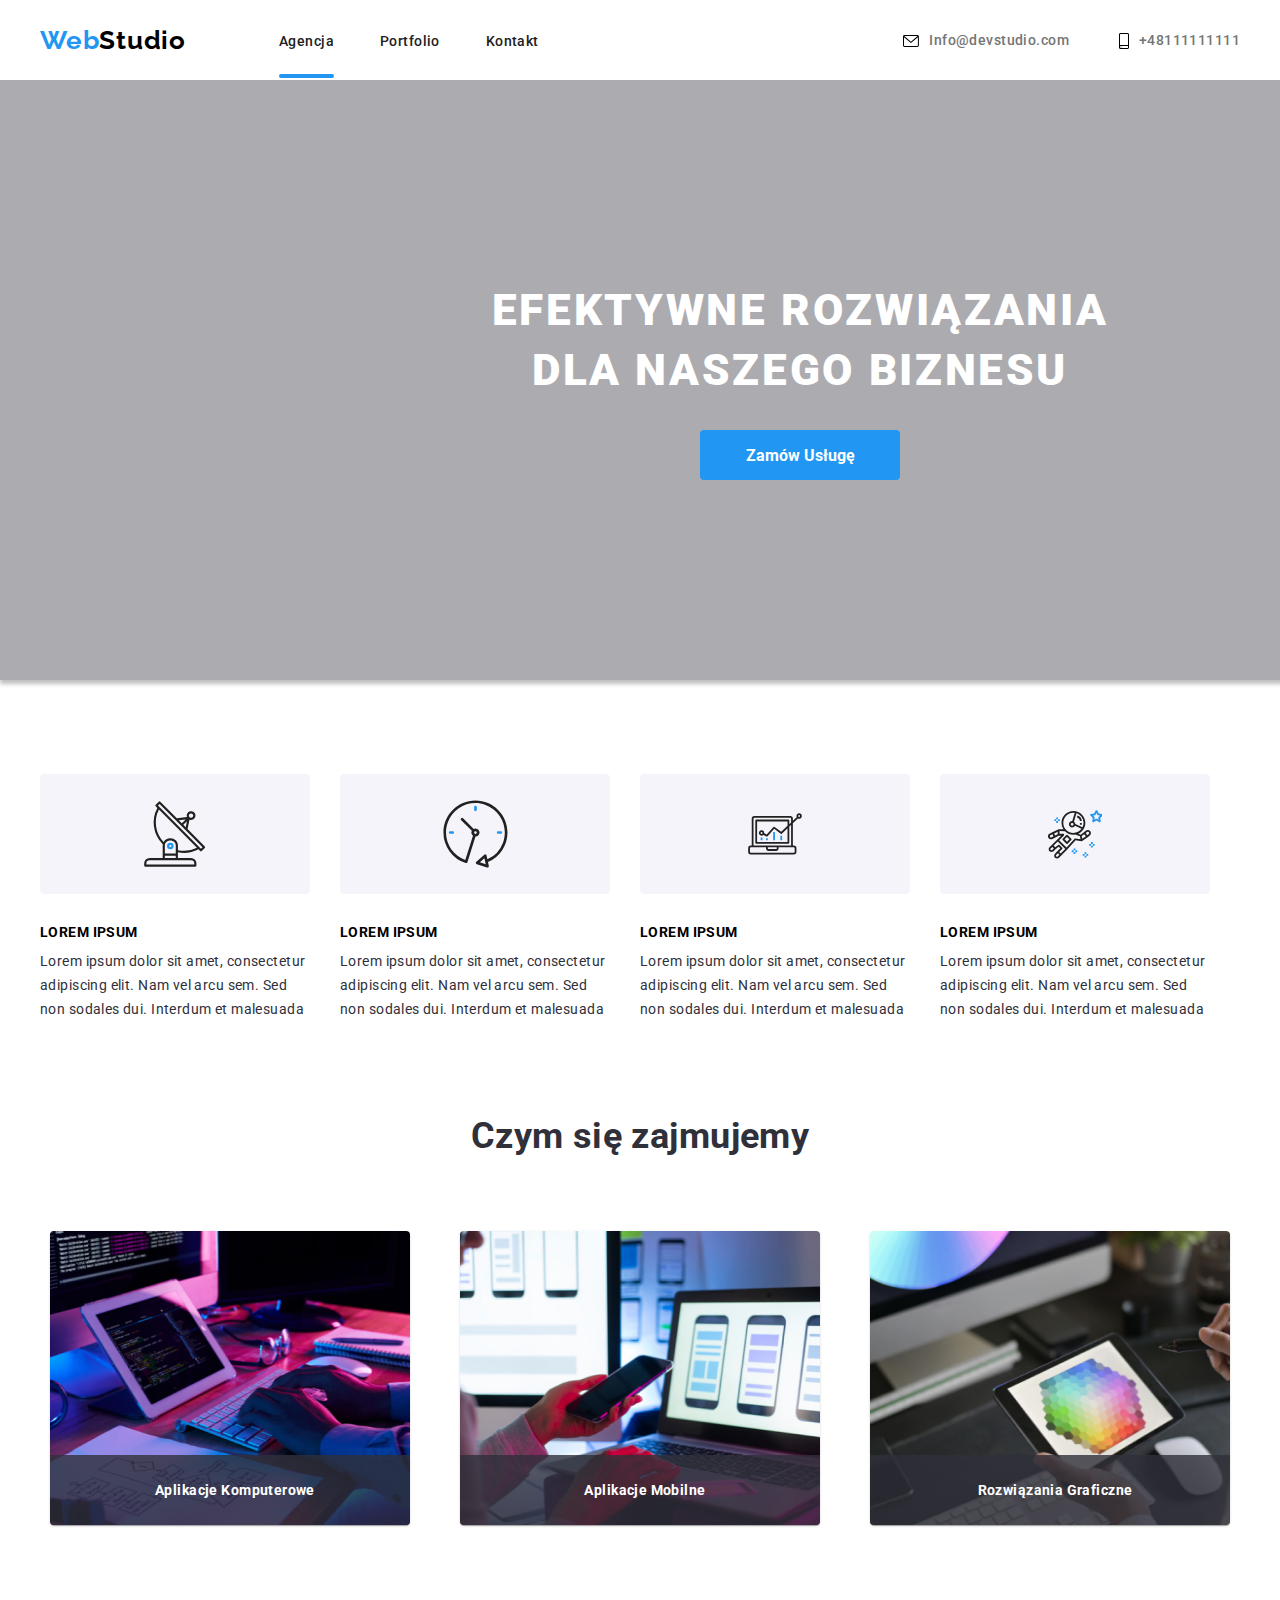
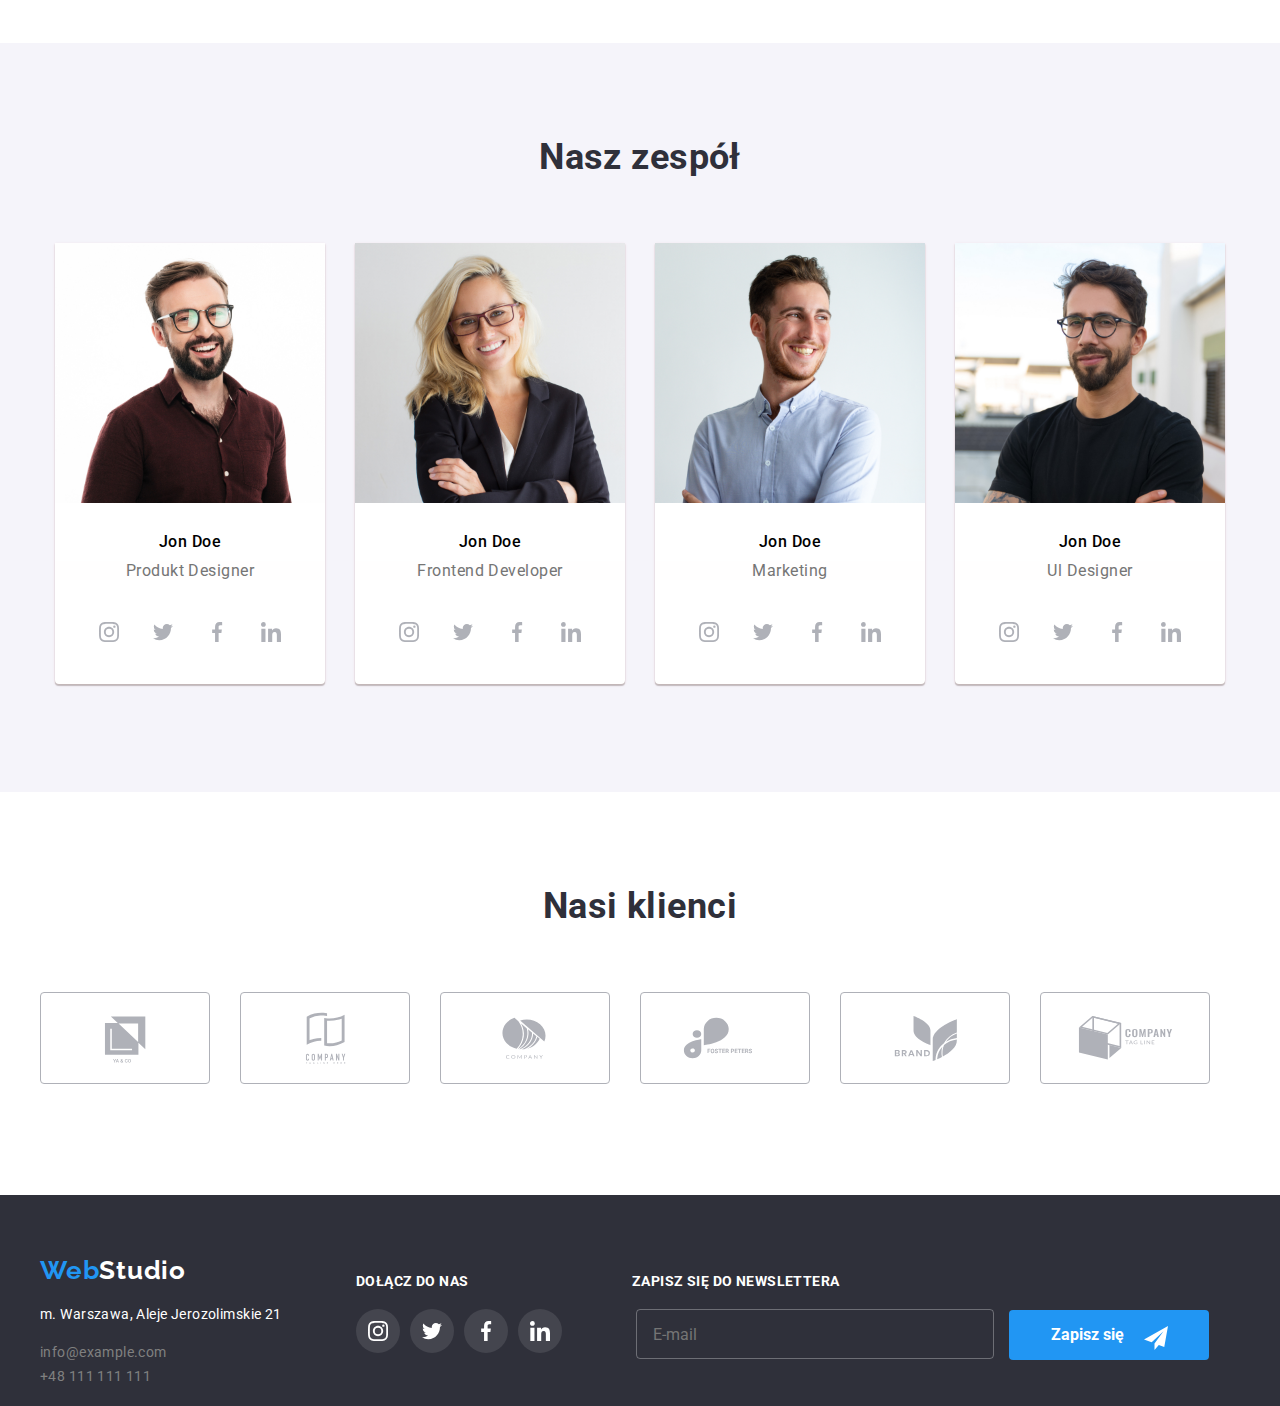
==== index.html @ 8d87078a "upload" ====
<!DOCTYPE html>
<html lang="pl-PL">
  <head>
    <meta charset="UTF-8" />
    <meta http-equiv="X-UA-Compatible" content="IE=edge" />
    <meta name="viewport" content="width=device-width, initial-scale=1.0" />
    <link
    rel="stylesheet"
    href="./css/modern-normalize.css"
  />
    <link rel="stylesheet" href="./css/styles.css" />
    <link
    href="https://fonts.googleapis.com/css2?family=Raleway:wght@700&family=Roboto:wght@400;500;700;900&display=swap"
    rel="stylesheet"
  />
    <title>WebStudio</title>
  </head>
  <body>
    <div>
     <header class="container header">   
      <a href="index.html" class="webstudio no-line"
        ><span class="blue-text">Web</span>Studio</a>
        <nav>
        <ul class="nav nav__style">
      <li>
        <a href="index.html" class="no-line blue-text nav__link touch__link touch">Agencja</a>
       </li>
       <li>
        <a href="portfolio.html" class="no-line blue-text nav__link">Portfolio</a>
       </li>
       <li>
        <a href="kontakt.html" class="no-line blue-text nav__link">Kontakt</a>
       </li>
      </ul>
    </nav>

    <ul class="contact nav">
    <li>
      <b>
        <a href="mailto:" Info@devstudio.com class="no-line contact__link blue-text icons__header">
      <svg class="icon__logo"  width="16" height="12">
      <use xlink:href="./images/icons.svg#email-logo" >
      </use>
    </svg> Info@devstudio.com</a></b>
       </li>
       <li><a href=tel:+48111111111 class="no-line contact__link blue-text icons__header">
        <svg class="icon__logo"  width="10" height="16" >
        <use xlink:href="./images/icons.svg#smartphone-logo"></use>
      </svg> +48111111111</a>
       </li>
    </ul>
  </body>
  <header>
  </div>

  <main>
    <section>
    <div class="container section">
  <h1 class="section__heading no-margin">
     EFEKTYWNE ROZWIĄZANIA<br> DLA NASZEGO BIZNESU</h1>
    <button type="button" class="button" data-modal-open>
     <p> Zamów Usługę</p>
    </button>
  </div>
</section>


<section>
  <div class="container">
  <ul class="lorem__list no-padding no-margin">
    <li>
      <div class="lorem__icon">
      <svg width="65.32" height="70">
        <use xlink:href="./images/icons.svg#antenna-logo"></use>
      </svg>
    </div>
    <h3 class="lorem__heading">LOREM IPSUM</h3>
 <p class="lorem__text no-margin">Lorem ipsum dolor sit amet, consectetur<br>
    adipiscing elit. Nam vel arcu sem. Sed <br>
    non sodales dui. Interdum et malesuada</p>
  </li>

    <li>
      <div class="lorem__icon">
        <svg width="66.96" height="70">
          <use xlink:href="./images/icons.svg#clock-logo"></use>
        </svg>
      </div>
      <h3 class="lorem__heading">LOREM IPSUM</h3>
      <p class="lorem__text no-margin">Lorem ipsum dolor sit amet, consectetur<br>
         adipiscing elit. Nam vel arcu sem. Sed <br>
         non sodales dui. Interdum et malesuada</p>
        </li>

         <li>
          <div class="lorem__icon">
            <svg width="70" height="53.69">
              <use xlink:href="./images/icons.svg#diagram-logo"></use>
            </svg>
          </div>
          <h3 class="lorem__heading">LOREM IPSUM</h3>
          <p class="lorem__text no-margin">Lorem ipsum dolor sit amet, consectetur <br>
             adipiscing elit. Nam vel arcu sem. Sed <br>
             non sodales dui. Interdum et malesuada</p></li>

             <li>
              <div class="lorem__icon">
                <svg width="54.83" height="60.66">
                  <use xlink:href="./images/icons.svg#astronaut-logo"></use>
                </svg>
              </div>
              <h3 class="lorem__heading">LOREM IPSUM</h3>
              <p class="lorem__text no-margin">Lorem ipsum dolor sit amet, consectetur<br>
                 adipiscing elit. Nam vel arcu sem. Sed <br>
                 non sodales dui. Interdum et malesuada</p></li>
</ul>
</div>
</section>


<section class="job">
  <div class="container">
<h2 class="no-margin heading">Czym się zajmujemy</h2>
<ul class="job__list">
  <div class="job__images">
  <li><img src=images/img.png alt="laptop-1" class="job__item"></li>
  <p class="job__text">Aplikacje Komputerowe</p>
</div>
<div class="job__images">
  <li>
  <img src=images/img2.png alt="laptop-2" class="job__item"></li>
  <p class="job__text">Aplikacje Mobilne</p>
</div>
  <div class="job__images">
<li>
  <img src=images/img3.png alt="tablet" class="job__item"></li>
  <p class="job__text">Rozwiązania Graficzne</p>
</div>
</section>


<section class="social">
  <h2 class="no-margin heading">Nasz zespół</h2>
  <ul class="social__list">
    <li class="social__images"> <img src=images/pra1.jpg alt="jon doe" class="social__item">
<h3 class="social__name">Jon Doe</h3>
  <p class="social__text">Produkt Designer</p>
  <div class="social__icons">
    <svg class="social__icon">
      <use
        xlink:href="./images/icons.svg#instagram-logo"
        width="20"
        height="20"
        x="12"
        y="12"
      ></use>
    </svg>
    <svg class="social__icon">
      <use
        xlink:href="./images/icons.svg#twitter-logo"
        width="20"
        height="20"
        x="12"
        y="12"
      ></use>
    </svg>
    <svg class="social__icon">
      <use
        xlink:href="./images/icons.svg#facebook-logo"
        width="20"
        height="20"
        x="12"
        y="12"
      ></use>
    </svg>
    <svg class="social__icon">
      <use
        xlink:href="./images/icons.svg#linkin-logo"
        width="20"
        height="20"
        x="12"
        y="12"
      ></use>
    </svg>
  </div>
</li>
<li class="social__images">
  <img src=images/pra2.jpg alt="jon doe" class="social__item">
  <h3 class="social__name">Jon Doe</h3>
  <p class="social__text">Frontend Developer</p>
  <div class="social__icons">
    <svg class="social__icon">
      <use
        xlink:href="./images/icons.svg#instagram-logo"
        width="20"
        height="20"
        x="12"
        y="12"
      ></use>
    </svg>
    <svg class="social__icon">
      <use
        xlink:href="./images/icons.svg#twitter-logo"
        width="20"
        height="20"
        x="12"
        y="12"
      ></use>
    </svg>
    <svg class="social__icon">
      <use
        xlink:href="./images/icons.svg#facebook-logo"
        width="20"
        height="20"
        x="12"
        y="12"
      ></use>
    </svg>
    <svg class="social__icon">
      <use
        xlink:href="./images/icons.svg#linkin-logo"
        width="20"
        height="20"
        x="12"
        y="12"
      ></use>
    </svg>
  </div>
</li>
<li class="social__images">
  <img src=images/pra3.jpg alt="jon doe" class="social__item"">
  <h3 class="social__name">Jon Doe</h3>
  <p class="social__text">Marketing</p>
  <div class="social__icons">
    <svg class="social__icon">
      <use
        xlink:href="./images/icons.svg#instagram-logo"
        width="20"
        height="20"
        x="12"
        y="12"
      ></use>
    </svg>
    <svg class="social__icon">
      <use
        xlink:href="./images/icons.svg#twitter-logo"
        width="20"
        height="20"
        x="12"
        y="12"
      ></use>
    </svg>
    <svg class="social__icon">
      <use
        xlink:href="./images/icons.svg#facebook-logo"
        width="20"
        height="20"
        x="12"
        y="12"
      ></use>
    </svg>
    <svg class="social__icon">
      <use
        xlink:href="./images/icons.svg#linkin-logo"
        width="20"
        height="20"
        x="12"
        y="12"
      ></use>
    </svg>
  </div>
</li>
<li class="social__images">
  <img src=images/pra4.jpg alt="jon doe" class="social__item">
  <h3 class="social__name">Jon Doe</h3>
  <p class="social__text">Ul Designer</p>
  <div class="social__icons">
    <svg class="social__icon">
      <use
        xlink:href="./images/icons.svg#instagram-logo"
        width="20"
        height="20"
        x="12"
        y="12"
      ></use>
    </svg>
    <svg class="social__icon">
      <use
        xlink:href="./images/icons.svg#twitter-logo"
        width="20"
        height="20"
        x="12"
        y="12"
      ></use>
    </svg>
    <svg class="social__icon">
      <use
        xlink:href="./images/icons.svg#facebook-logo"
        width="20"
        height="20"
        x="12"
        y="12"
      ></use>
    </svg>
    <svg class="social__icon">
      <use
        xlink:href="./images/icons.svg#linkin-logo"
        width="20"
        height="20"
        x="12"
        y="12"
      ></use>
    </svg>
  </div>
</li>
</ul>
</div>
</section>


<section class="client">
  <div class="container">
      <h1 class="no-margin heading">Nasi klienci</h1>
      <ul class="client__logos">
        <li>
          <a href="index.html">
            <svg class="client__logo">
              <use
                xlink:href="./images/icons.svg#company-logo-1"
                width="106"
                height="60.04"
                x="32"
                y="16"
              ></use>
            </svg>
          </a>
        </li>
        <li>
          <a href="index.html">
            <svg class="client__logo">
              <use
                xlink:href="./images/icons.svg#company-logo-2"
                width="106"
                height="60.04"
                x="32"
                y="16"
              ></use>
            </svg>
          </a>
        </li>
        <li>
          <a href="index.html">
            <svg class="client__logo">
              <use
                xlink:href="./images/icons.svg#company-logo-3"
                width="106"
                height="60"
                x="32"
                y="16"
              ></use>
            </svg>
          </a>
        </li>
        <li>
          <a href="index.html">
            <svg class="client__logo">
              <use
                xlink:href="./images/icons.svg#company-logo-4"
                width="106"
                height="60"
                x="32"
                y="16"
              ></use>
            </svg>
          </a>
        </li>
        <li>
          <a href="index.html">
            <svg class="client__logo">
              <use
                xlink:href="./images/icons.svg#company-logo-5"
                width="106"
                height="60"
                x="32"
                y="16"
              ></use>
            </svg>
          </a>
        </li>
        <li>
          <a href="index.html">
            <svg class="client__logo">
              <use
                xlink:href="./images/icons.svg#company-logo-6"
                width="106"
                height="60"
                x="32"
                y="16"
              ></use>
            </svg>
          </a>
        </li>
      </ul>
    </div>
    </ul>
  </div>
</section>
</main>
<footer class="footer">
  <div class="container footer__container">
    <div class="footer__contacts">
  <a href="index.html" class="webstudio no-line white-logo"><span class="blue-text">Web</span>Studio</a>
     <adress class="footer__adress no-margin">
      <p> m. Warszawa, Aleje Jerozolimskie 21</p>
      <ul class="footer__list footer__link no">
    <li><a href="mailto:info@example.com" class="footer__link no-line"> info@example.com</a></li>
    <li><a href=tel:+48111111111 class="footer__link no-line">+48 111 111 111</a> </li>
  </ul>
  </adress> 
</div>

<div>
  <h4 class="footer__heading">Dołącz do nas</h4>
  <ul class="footer__icons">
    <li>
      <a href="#">
      <svg class="footer__icon">
        <use
          xlink:href="./images/icons.svg#instagram-logo"
          width="20"
          height="20"
          x="12"
          y="12"
        ></use>
      </svg>
      </a>
    </li>
    <li>
      <a href="#">
      <svg class="footer__icon">
        <use
          xlink:href="./images/icons.svg#twitter-logo"
          width="20"
          height="20"
          x="12"
          y="12"
        ></use>
      </svg>
    </a>
    </li>
    <li>
      <a href="#">
      <svg class="footer__icon">
        <use
          xlink:href="./images/icons.svg#facebook-logo"
          width="20"
          height="20"
          x="12"
          y="12"
        ></use>
      </svg>
    </a>
    </li>
    <li>
      <a href="#">
      <svg class="footer__icon">
        <use
          xlink:href="./images/icons.svg#linkin-logo"
          width="20"
          height="20"
          x="12"
          y="12"
        ></use>
      </svg>
    </a>
    </li>
  </ul>
</div>


<div>
  <h4 class="footer__heading"> Zapisz się do newslettera</h4>
  
  <input type="text" class="signup" placeholder="E-mail" />
  <button type="submit" class="signup__button">
    Zapisz się
    <svg class="signup__logo">
      <use
        xlink:href="./images/icons.svg#send"
        width="24"
        height="24"
        x="20"
        y="0"
      ></use>
    </svg>
  </button>
</div>
</div>

</footer>
<div class="backdrop is-hidden" data-modal>
<div class="modal">
  <button type="button" class="close-btn" data-modal-close>X</button>

  <form class="form">
  <h6 class="form__heading">Zostaw swoje dane w formularzu poniżej</h6>

  <label for="fullname" class="form__hover">
   Imie
   <svg class="form__icons icon-position1">
    <use
      xlink:href="./images/icons.svg#person-logo"
      width="12"
      height="12"
    ></use></svg
  >
    <input type="text" id="fullname"class="form-input" name="username" placeholder="Jacob Kowalski"/>
  </label>

  <label for="phone-number" class="form__hover">Telefon
    <svg class="form-icons icon-position2">
    <use
    xlink:href="./images/icons.svg#phone-logo"
              width="13"
              height="13"
            ></use>
          </svg>
    <input type="tel" id="phone-number" class="form-input" name="phone_number" />
  </label>

  <label for="user_email" class="form__hover">Email
    <svg class="form-icons icon-position3">
      <use
        xlink:href="./images/icons.svg#email2-logo"
        width="15"
        height="12"
      ></use></svg
    >

  <input type="email" id="user_email" class="form-input" name="email" id="user_email" />
  </label>

  <label>
    Komentarz
    <textarea name="feedback" rows="5" placeholder="Wprowadź tekst" class="textarea form-input"></textarea>
    
  </label>

  <label class="form__statute">
    <input type="checkbox" />
    <svg class="tick">
      <use
        xlink:href="./images/icons.svg#tick"
        width="11"
        height="8"
      ></use>
      
    </svg>
    <span class="form__marker"></span>
   <p class="form__text"> Oświadczam iż akceptuję <a href="#" class="blue-text">Regulamin</a> i <a href="#" class="blue-text">Politykę Prywatności.</a></p>
  </label>

  <button type="submit" class="form__button">Wyślij</button>

</form>

</div>
</div>
<script src="./js/modal.js"></script>
  </body>
</html>
---- css/styles.css ----
:root {
  --white: #fff;
  --notwhite: #f5f4fa;
  --black: #000;
  --notblack: #212121;
  --blue: #2196f3;
  --gray: #757575;
  --darkgrey: #2f303a;
  --productborder: #eeeeee;
  --background: rgba(47, 48, 58, 0.4);
  --backgroundbox: rgba(47, 48, 58, 0.8);
  --iconcolor: #afb1b8;
  --footericon: rgba(255, 255, 255, 0.1);
  --placeholder-text: rgba(117, 117, 117, 0.5);
}
*,
*::before,
*::after {
  box-sizing: border-box;
}
body {
  font-family: "Roboto", "Raleway", sans-serif;
  color: var(--darkgrey);
  font-size: 14px;
  letter-spacing: 0.03em;
}

/*powtarzające*/

.no-line {
  text-decoration: none;
}
.no-margin {
  margin: 0;
}
.no-padding {
  padding: 0;
}
/*menu-nav*/
.container {
  width: 1200px;
  margin: 0 auto;
}
.header {
  align-items: center;
  justify-content: space-evenly;
  flex-direction: row;
  padding: 25px 0 24px 0;
  display: flex;
}
.webstudio {
  border-style: none;
  font-family: "Raleway";
  color: var(--black);
  font-size: 26px;
  font-weight: 700;
  line-height: 1.193;
  letter-spacing: 0.03em;
  margin-right: 93px;
}
.blue-text {
  color: var(--blue);
}
.nav {
  display: flex;
  list-style: none;
  line-height: 1.2;
  margin: 0;
}
.nav__style {
  gap: 46px;
  line-height: 1.2;
  padding: 0;
}
.touch::after {
  content: "";
  display: block;
  width: 100%;
  height: 4px;
  bottom: 0;
  left: 0;
  background-color: var(--blue);
  transform: translateY(29px);
  border-radius: 2px;
  position: absolute;
}
.touch__link {
  color: var(--blue);
}
.nav__link {
  height: 16px;
  font-weight: 500;
  display: flex;
  line-height: 1.2;
  color: var(--notblack);
  position: relative;
}

/*contakty boczne*/
.contact {
  display: flex;
  align-items: center;
  justify-content: center;
  gap: 50px;
  margin-left: auto;
}
.contact__link {
  color: var(--gray);
  font-weight: 500;
}
.icon__logo {
  margin-right: 10px;
}
.icons__header {
  fill: var(--grey);
  display: flex;
  align-items: center;
  justify-content: center;
}
/*bg&button*/
.section__heading {
  font-family: "Roboto";
  font-style: normal;
  font-weight: 900;
  font-size: 44px;
  line-height: 1.364em;
  text-align: center;
  letter-spacing: 0.06em;
  color: var(--white);
}

.section {
  background-image: url("https://raw.githubusercontent.com/SylwiaFlorek/goit-markup-hw-04/main/images/background.jpg");
  background-color: var(--background);
  background-blend-mode: difference;
  width: 1600px;
  color: var(--white);
  display: flex;
  gap: 30px;
  flex-direction: column;
  justify-content: center;
  align-items: center;
  box-shadow: 0px 4px 4px 0px rgba(0, 0, 0, 0.25);
  padding: 200px 0;
}
.button {
  width: 200px;
  height: 50px;
  font-weight: 700;
  font-size: 16px;
  background: var(--blue);
  border-radius: 4px;
  border-style: none;
  cursor: pointer;
  color: var(--white);
}
.button:hover {
  background-color: var(--blue);
  cursor: pointer;
  box-shadow: 0px 1px 3px rgb(197 197 197/ 12%), 0px 1px 1px rgb(197 197 197),
    0px 2px 1px rgb(197 197 197/ 20%);
}
.button:active {
  box-shadow: inset 1px 1px 1px 1px hsla(0, 0%, 0%, 0.3);
}
/*Lorem list*/
.lorem__list {
  display: flex;
  list-style: none;
  flex-direction: row;
  gap: 30px;
  padding: 94px 0 0 0;
}
.lorem__heading {
  font-weight: 700;
  font-size: 14px;
  line-height: 1.2em;
  letter-spacing: 0.03em;
  text-transform: uppercase;
  color: var(--black);
  margin: 0 0 10px 0;
  line-height: 1.1428571428571428;
}
.lorem__icon {
  background-color: var(--notwhite);
  height: 120px;
  width: 270px;
  border-radius: 4px;
  margin-bottom: 30px;
  display: flex;
  justify-content: center;
  align-items: center;
}
.lorem__icon:hover {
  fill: var(--blue);
}

.lorem__text {
  line-height: 0.03em;
  line-height: 1.71;
  width: 270px;
  text-align: left;
}
/*czym sie zajmujemy*/
.job {
  padding: 94px 0;
  align-items: center;
  flex-direction: column;
}

.job__list {
  display: flex;
  list-style-type: none;
  gap: 30px;
  padding-left: 0;
}
.job__item {
  list-style-type: none;
  width: 370px;
  height: 294px;
  display: flex;
}
img {
  display: block;
  max-width: 100%;
  height: auto;
}
.job__images {
  position: relative;
  margin: 10px;
  border-radius: 4px;
  overflow: hidden;
  box-shadow: 0px 2px 1px -1px rgba(0, 0, 0, 0.2),
    0px 1px 1px 0px rgba(0, 0, 0, 0.14), 0px 1px 3px 0px rgba(0, 0, 0, 0.12);
}
.job__images > .job__text {
  position: absolute;
  bottom: 0;
  margin: 0;
  padding: 27px 90px;
  width: 370px;

  font-size: 14px;
  font-weight: 700;
  line-height: 16px;
  letter-spacing: 0.03em;
  text-align: center;
  background-color: var(--backgroundbox);
  color: var(--white);
}

/*Nasz zespół*/
.social {
  background-color: var(--notwhite);
  padding: 94px 0;
}
.heading {
  font-family: "Roboto";
  font-size: 36px;
  font-weight: 700;
  padding-bottom: 50px;
  text-align: center;
}
.social__list {
  display: flex;
  flex-direction: row;
  gap: 30px;
  list-style: none;
  justify-content: center;
  padding-left: 0;
}
.social__item {
  width: 270px;
  height: 260px;
  list-style-type: none;
}
.social__images {
  background-color: var(--white);
  box-shadow: 0px 1px 3px rgb(201 45 45 / 12%), 0px 1px 1px rgb(197 197 197),
    0px 2px 1px rgb(0 0 0 / 20%);
  border-radius: 0px 0px 4px 4px;
  text-align: center;
}
.social__name {
  gap: 99px;
  font-weight: 500;
  font-size: 16px;
  text-align: center;
  letter-spacing: 0.03em;
  color: var(--black);
  margin: 30px 0 10px 0;
}
.social__text {
  font-size: 16px;
  line-height: 1.2em;
  text-align: center;
  letter-spacing: 0.03em;
  background: rgb(255, 254, 254);
  color: #757575;
  list-style-type: none;
  font-size: 16px;
  margin: 0 0 30px 0;
}
.social__icons {
  display: flex;
  gap: 10px;
  margin-bottom: 30px;
  padding-left: 32px;
}

.social__icon {
  width: 44px;
  height: 44px;
  background-color: var(--footericon);
  border-radius: 50%;
  fill: var(--iconcolor);
}

.social__icon:hover,
.social__icon:focus {
  cursor: pointer;
  fill: var(--white);
  background-color: var(--blue);
}

/*Nasi klienci*/
.client {
  padding: 94px 0;
  display: flex;
  justify-content: center;
  align-items: center;
  flex-direction: column;
}
.client__logos {
  display: flex;
  gap: 30px;
  list-style: none;
  padding: 0;
}
.client__logo {
  border-radius: 4px;
  border: var(--iconcolor) solid 1px;
  width: 170px;
  height: 92px;
  fill: var(--iconcolor);
}
.client__logo:hover {
  fill: var(--blue);
  border: var(--blue) solid 1px;
}

/*footer container*/
.footer {
  background-color: var(--darkgrey);
}
.footer__container {
  flex-direction: column;
  color: var(--white);
  display: flex;
  flex-direction: row;
  padding-top: 60px;
}
.footer__adress p {
  margin: 20px 0 0 0;
  font-style: normal;
  color: var(--white);
}

.footer__list li {
  margin: 0 auto;
  list-style-type: none;
}
.footer__link {
  color: gray;
  text-decoration: none;
  display: block;
  padding: 4px 0;
}
.white-logo {
  color: var(--white);
}

.footer__link:hover,
.footer__link:focus,
.blue__text:hover,
.blue__text:focus {
  fill: var(--blue);
  color: var(--blue);
}

.footer__heading {
  font-weight: 700;
  color: var(--white);
  text-transform: uppercase;
  margin-left: 70px;
  margin-bottom: 20px;
  font-weight: 14px;
}
.footer__contacts {
  width: 246px;
}
.footer__icons {
  display: flex;
  gap: 10px;
  margin-left: 70px;
  list-style: none;
  padding: 0;
}
.footer__icon {
  width: 44px;
  height: 44px;
  background-color: var(--footericon);
  border-radius: 50%;
  fill: var(--white);
}
.footer__icon:hover {
  background-color: var(--blue);
}

.signup {
  background-color: rgba(0, 0, 0, 0);
  border: solid rgba(255, 255, 255, 0.3) 1px;
  border-radius: 4px;
  width: 358px;
  height: 50px;
  color: rgba(255, 255, 255, 0.6);
  padding: 16px;
  margin-left: 74px;
  font-size: 16px;
}
.signup__button {
  background: var(--blue);
  color: var(--white);
  width: 200px;
  height: 50px;
  align-items: center;
  font-size: 16px;
  font-weight: 700;
  border-radius: 4px;
  border-style: none;
  margin-left: 12px;
  text-align: left;
  padding-left: 42px;
  cursor: pointer;
}
.signup__logo {
  fill: var(--white);
  position: absolute;
  width: 50px;
  height: 24px;
}
/*portfolio*/
.buttons__menu {
  display: flex;
  justify-content: center;
  gap: 8px;
  list-style: none;
}
.button__style {
  background-color: var(--notwhite);
  border-width: 0;
  height: 38px;
  font-size: 16px;
  font-weight: 500;
  line-height: 1.625;
  border-radius: 4px;
  font-family: "Roboto";
  padding: 0 20px;
}
.button__style:focus,
.button__style:hover {
  box-shadow: 0px 3px 1px rgba(0, 0, 0, 0.1), 0px 1px 2px rgba(0, 0, 0, 0.08),
    0px 2px 2px rgba(0, 0, 0, 0.12);
  background-color: var(--blue);
  color: var(--white);
  cursor: pointer;
}
.project__container {
  display: flex;
  gap: 30px;
  flex-wrap: wrap;
  margin-top: 50px;
  margin-bottom: 94px;
  list-style: none;
  justify-content: center;
}
.box__anim {
  position: absolute;
  overflow: hidden;
  width: 370px;
  height: 295px;
}
.box__anim:hover .project-anim {
  transform: translatex(0);
}
.project__anim {
  position: relative;
  top: 0;
  left: 0;
  width: 100%;
  height: 100%;
  background-color: rgba(33, 150, 243, 0.9);

  font-size: 18px;
  font-weight: 400;
  line-height: 28px;
  letter-spacing: 0.03em;
  text-align: left;
  padding: 49px 24px;
  color: var(--white);
  transform: translatey(100%);
  transition: 250ms cubic-bezier(0.4, 0, 0.2, 1);
}
.project__item > li {
  border: var(--productborder) solid 1px;
  flex-basis: calc((100% - 90px) / 3);
  height: 404px;
  margin: 0;
}
.project__name > h4 {
  border: var(--productborder) solid 1px;
  color: var(--darkgrey);
  font-size: 18px;
  font-weight: 700;
  letter-spacing: 0.06em;
  line-height: 2;
}
.project__style {
  border: transparent solid 1px;
  padding-left: 24px;
}
.project__text > p {
  line-height: 1.88;
  font-size: 16px;
}
.style-line {
  border-bottom: var(--notwhite) solid 1px;
}
.project__item:hover,
.project__item:focus > li {
  box-shadow: 0px 1px 1px rgba(0, 0, 0, 0.12), 0px 4px 4px rgba(0, 0, 0, 0.06),
    1px 4px 6px rgba(0, 0, 0, 0.16);
}

/*okno modalne*/
.backdrop {
  position: fixed;
  left: 0;
  top: 0;
  width: 100%;
  height: 100%;
  background-color: rgba(0, 0, 0, 0.1);
  transition: all 250ms ease-in;
}
.modal {
  position: absolute;
  top: 50%;
  left: 50%;
  transform: translate(-50%, -50%);
  width: 528px;
  min-height: 581px;
  background-color: #fff;
}
.is-hidden {
  opacity: 0;
  visibility: hidden;
  pointer-events: none;
  transition: all 250ms ease-in;
}
.close-btn {
  position: absolute;
  top: 3px;
  right: 4px;
  width: 30px;
  height: 30px;
  background-color: #fff;
  border: 1px solid rgba(0, 0, 0, 0.1);
  border-radius: 50%;
  cursor: pointer;
}
.form__heading {
  font-size: 20px;
  font-weight: 700;
  line-height: 1.172;
  color: var(--notblack);
  margin: 40px 0 20px 0;
  text-align: center;
}

label {
  display: flex;
  flex-direction: column;
  margin-bottom: 10px;
}
.form {
  display: flex;
  flex-direction: column;

  align-items: center;
}
.form__input {
  box-sizing: border-box;
  width: 448px;
  height: 40px;
  left: 576px;
  top: 382px;
  margin-top: 4px;
  border: 1px solid rgba(33, 33, 33, 0.2);
  border-radius: 4px;
  padding-left: 42px;
}

.form__textarea {
  resize: none;
  width: 448px;
  height: 120px;
  padding: 12px 16px;
  border-radius: 4px;
  transition: 250ms cubic-bezier(0.4, 0, 0.2, 1);
}

.form__textarea::placeholder {
  color: var(--placeholder-text);
}
.form__textarea:hover,
.form__textarea:focus,
.form__textarea:active {
  border: var(--blue) 1px solid;
  box-shadow: none;
  outline: none;
}
.form__icons {
  fill: var(--notblack);
  width: 15px;
  height: 13px;
  position: absolute;
}
.form__hover:hover > .form__input,
.form__hover:focus > .form__input {
  border: var(--blue) 1px solid;
  box-shadow: none;
  outline: none;
}
.form__hover:hover > .form__icons,
.form__hover:focus > .form__icons {
  fill: var(--blue);
}
.form__textarea {
  border: 1px solid rgba(33, 33, 33, 0.2);
  resize: none;
  width: 448px;
  height: 120px;
  padding: 12px 16px;
  border-radius: 4px;
  border: 1px solid rgba(33, 33, 33, 0.2);
  transition: 250ms cubic-bezier(0.4, 0, 0.2, 1);
}

.icon-position1 {
  top: 117px;
  left: 55px;
}
.icon-position2 {
  top: 191px;
  left: 52px;
}
.icon-position3 {
  top: 260px;
  left: 52px;
}
.form__button {
  width: 200px;
  height: 50px;
  font-weight: 700;
  font-size: 16px;
  background: var(--blue);
  border-radius: 4px;
  border-style: none;
  cursor: pointer;
  color: var(--white);
  margin-bottom: 40px;
}
.tick {
  fill: var(--white);
  width: 11px;
  height: 8px;
  position: absolute;
  left: 47px;
  top: 459px;
  z-index: 999;
}

.form__statute {
  font-size: 14px;
  padding: 10px 0 20px 0;
  cursor: pointer;
}
.form__statute input {
  position: absolute;
  opacity: 0;
  height: 0;
  width: 0;
}
.form__marker {
  position: absolute;
  cursor: pointer;
  top: 455px;
  left: 45px;
  height: 16px;
  width: 16px;
  border-radius: 2px;
  background-color: var(--white);
  border: var(--notblack) 2px solid;
}
.form__statute input:checked ~ .form__marker {
  background-color: var(--blue);
  border: none;
}
.form__marker:after {
  content: "";
  position: absolute;
  display: none;
}
.form__statute input:checked ~ .form__marker:after {
  display: block;
}
.form__text {
  font-style: normal;
  font-weight: 400;
  font-size: 14px;
  line-height: 1.71;
  letter-spacing: 0.03em;
  color: #757575;
  margin: 0;
}
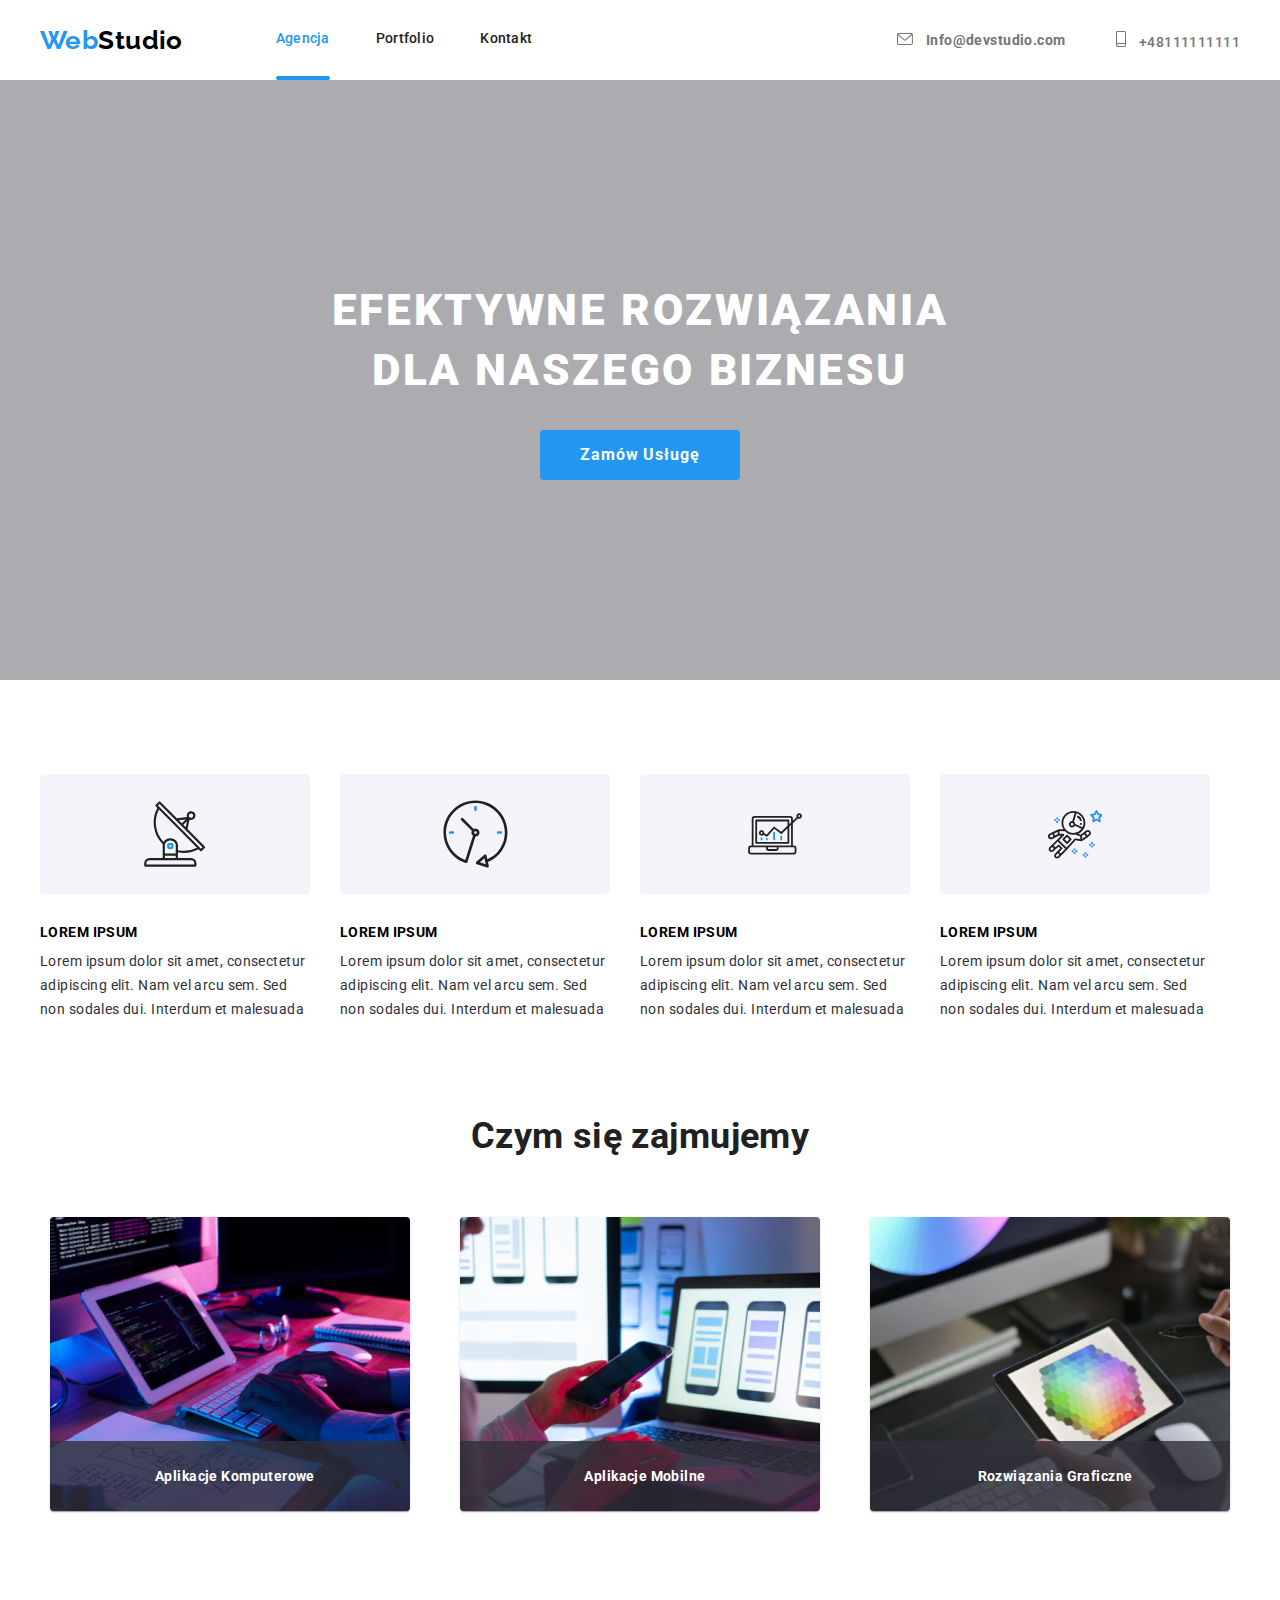
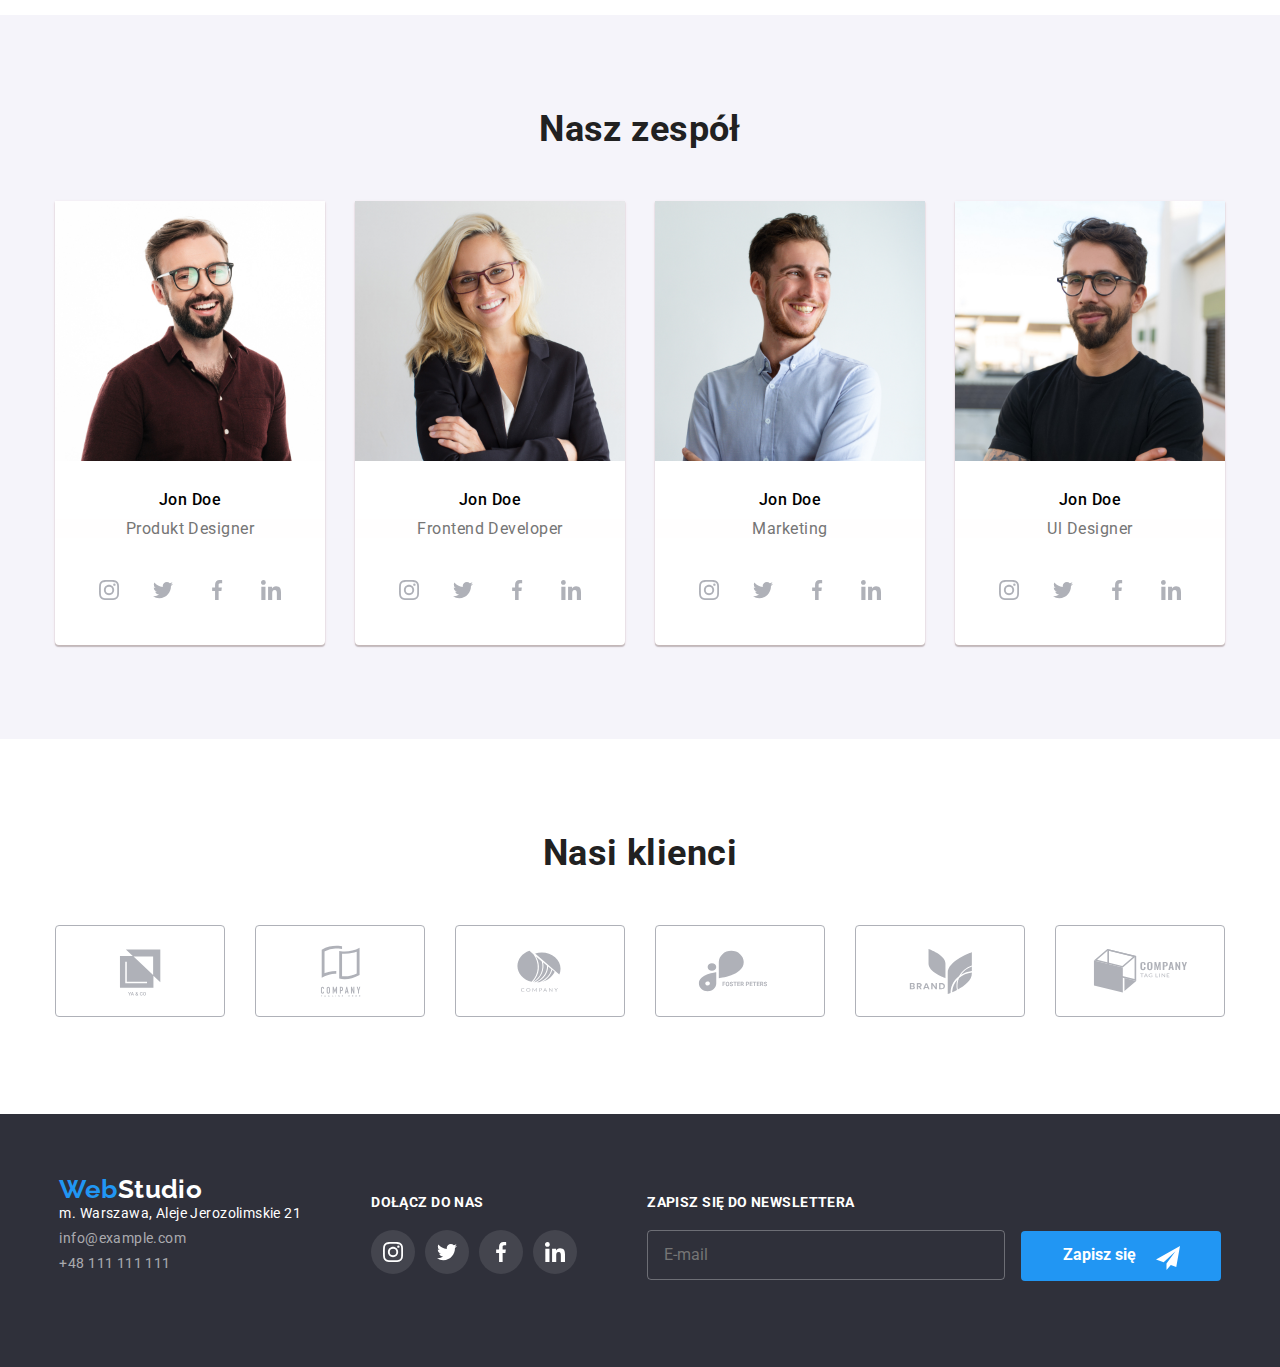
==== commit a9068dd5: "upload" ====
--- a/index.html
+++ b/index.html
@@ -18,32 +18,32 @@
   <body>
     <div>
      <header class="container header">   
-      <a href="index.html" class="webstudio no-line"
-        ><span class="blue-text">Web</span>Studio</a>
+      <a href="index.html" class="header__logo"
+        ><span class="header__logo-color">Web</span>Studio</a>
         <nav>
-        <ul class="nav nav__style">
+        <ul class="header__nav">
       <li>
-        <a href="index.html" class="no-line blue-text nav__link touch__link touch">Agencja</a>
+        <a href="index.html" class="header__nav-color header__active">Agencja</a>
        </li>
        <li>
-        <a href="portfolio.html" class="no-line blue-text nav__link">Portfolio</a>
+        <a href="portfolio.html" class="header__nav-color">Portfolio</a>
        </li>
        <li>
-        <a href="kontakt.html" class="no-line blue-text nav__link">Kontakt</a>
+        <a href="kontakt.html" class="header__nav-color">Kontakt</a>
        </li>
       </ul>
     </nav>
 
-    <ul class="contact nav">
+    <ul class="header__contact">
     <li>
       <b>
-        <a href="mailto:" Info@devstudio.com class="no-line contact__link blue-text icons__header">
+        <a href="mailto:" Info@devstudio.com class="header__contact-color">
       <svg class="icon__logo"  width="16" height="12">
       <use xlink:href="./images/icons.svg#email-logo" >
       </use>
     </svg> Info@devstudio.com</a></b>
        </li>
-       <li><a href=tel:+48111111111 class="no-line contact__link blue-text icons__header">
+       <li><a href=tel:+48111111111 class="header__contact-color">
         <svg class="icon__logo"  width="10" height="16" >
         <use xlink:href="./images/icons.svg#smartphone-logo"></use>
       </svg> +48111111111</a>
@@ -54,11 +54,11 @@
   </div>
 
   <main>
-    <section>
-    <div class="container section">
-  <h1 class="section__heading no-margin">
+    <section class="section">
+    <div class="container section__container">
+  <h1 class="section__heading">
      EFEKTYWNE ROZWIĄZANIA<br> DLA NASZEGO BIZNESU</h1>
-    <button type="button" class="button" data-modal-open>
+    <button type="button" class="section__button" data-modal-open>
      <p> Zamów Usługę</p>
     </button>
   </div>
@@ -67,7 +67,7 @@
 
 <section>
   <div class="container">
-  <ul class="lorem__list no-padding no-margin">
+  <ul class="lorem__list">
     <li>
       <div class="lorem__icon">
       <svg width="65.32" height="70">
@@ -75,7 +75,7 @@
       </svg>
     </div>
     <h3 class="lorem__heading">LOREM IPSUM</h3>
- <p class="lorem__text no-margin">Lorem ipsum dolor sit amet, consectetur<br>
+ <p class="lorem__text">Lorem ipsum dolor sit amet, consectetur<br>
     adipiscing elit. Nam vel arcu sem. Sed <br>
     non sodales dui. Interdum et malesuada</p>
   </li>
@@ -87,7 +87,7 @@
         </svg>
       </div>
       <h3 class="lorem__heading">LOREM IPSUM</h3>
-      <p class="lorem__text no-margin">Lorem ipsum dolor sit amet, consectetur<br>
+      <p class="lorem__text">Lorem ipsum dolor sit amet, consectetur<br>
          adipiscing elit. Nam vel arcu sem. Sed <br>
          non sodales dui. Interdum et malesuada</p>
         </li>
@@ -99,7 +99,7 @@
             </svg>
           </div>
           <h3 class="lorem__heading">LOREM IPSUM</h3>
-          <p class="lorem__text no-margin">Lorem ipsum dolor sit amet, consectetur <br>
+          <p class="lorem__text">Lorem ipsum dolor sit amet, consectetur <br>
              adipiscing elit. Nam vel arcu sem. Sed <br>
              non sodales dui. Interdum et malesuada</p></li>
 
@@ -110,7 +110,7 @@
                 </svg>
               </div>
               <h3 class="lorem__heading">LOREM IPSUM</h3>
-              <p class="lorem__text no-margin">Lorem ipsum dolor sit amet, consectetur<br>
+              <p class="lorem__text">Lorem ipsum dolor sit amet, consectetur<br>
                  adipiscing elit. Nam vel arcu sem. Sed <br>
                  non sodales dui. Interdum et malesuada</p></li>
 </ul>
@@ -118,9 +118,9 @@
 </section>
 
 
-<section class="job">
-  <div class="container">
-<h2 class="no-margin heading">Czym się zajmujemy</h2>
+<section>
+  <div class="container block">
+<h2 class="block__heading">Czym się zajmujemy</h2>
 <ul class="job__list">
   <div class="job__images">
   <li><img src=images/img.png alt="laptop-1" class="job__item"></li>
@@ -139,13 +139,15 @@
 </section>
 
 
-<section class="social">
-  <h2 class="no-margin heading">Nasz zespół</h2>
+<section class="block__background">
+  <div class="container block">
+  <h2 class="block__heading">Nasz zespół</h2>
   <ul class="social__list">
     <li class="social__images"> <img src=images/pra1.jpg alt="jon doe" class="social__item">
 <h3 class="social__name">Jon Doe</h3>
   <p class="social__text">Produkt Designer</p>
   <div class="social__icons">
+    <a href="https://www.instagram.com/">
     <svg class="social__icon">
       <use
         xlink:href="./images/icons.svg#instagram-logo"
@@ -155,7 +157,9 @@
         y="12"
       ></use>
     </svg>
-    <svg class="social__icon">
+  </a>
+    <svg class="social__icon">
+      <a href="https://twitter.com/">
       <use
         xlink:href="./images/icons.svg#twitter-logo"
         width="20"
@@ -164,7 +168,9 @@
         y="12"
       ></use>
     </svg>
-    <svg class="social__icon">
+  </a>
+    <svg class="social__icon">
+      <a href="https://facebook.com/">
       <use
         xlink:href="./images/icons.svg#facebook-logo"
         width="20"
@@ -173,7 +179,9 @@
         y="12"
       ></use>
     </svg>
-    <svg class="social__icon">
+  </a>
+    <svg class="social__icon">
+      <a href="https://linkedin.com">
       <use
         xlink:href="./images/icons.svg#linkin-logo"
         width="20"
@@ -182,6 +190,7 @@
         y="12"
       ></use>
     </svg>
+  </a>
   </div>
 </li>
 <li class="social__images">
@@ -190,6 +199,7 @@
   <p class="social__text">Frontend Developer</p>
   <div class="social__icons">
     <svg class="social__icon">
+      <a href="https://www.instagram.com/">
       <use
         xlink:href="./images/icons.svg#instagram-logo"
         width="20"
@@ -198,7 +208,9 @@
         y="12"
       ></use>
     </svg>
-    <svg class="social__icon">
+  </a>
+    <svg class="social__icon">
+      <a href="https://www.twitter.com/">
       <use
         xlink:href="./images/icons.svg#twitter-logo"
         width="20"
@@ -207,7 +219,9 @@
         y="12"
       ></use>
     </svg>
-    <svg class="social__icon">
+  </a>
+    <svg class="social__icon">
+      <a href="https://www.facebook.com/">
       <use
         xlink:href="./images/icons.svg#facebook-logo"
         width="20"
@@ -216,7 +230,9 @@
         y="12"
       ></use>
     </svg>
-    <svg class="social__icon">
+    </a>
+    <svg class="social__icon">
+      <a href="https://www.linkin.com/"></a>
       <use
         xlink:href="./images/icons.svg#linkin-logo"
         width="20"
@@ -225,6 +241,7 @@
         y="12"
       ></use>
     </svg>
+    </a>
   </div>
 </li>
 <li class="social__images">
@@ -233,6 +250,7 @@
   <p class="social__text">Marketing</p>
   <div class="social__icons">
     <svg class="social__icon">
+      <a href="https://www.instagram.com/">
       <use
         xlink:href="./images/icons.svg#instagram-logo"
         width="20"
@@ -241,7 +259,9 @@
         y="12"
       ></use>
     </svg>
-    <svg class="social__icon">
+    </a>
+    <svg class="social__icon">
+      <a href="https://www.twitter.com/"></a>
       <use
         xlink:href="./images/icons.svg#twitter-logo"
         width="20"
@@ -250,7 +270,9 @@
         y="12"
       ></use>
     </svg>
-    <svg class="social__icon">
+    </a>
+    <svg class="social__icon">
+      <a href="https://www.facebook.com/">
       <use
         xlink:href="./images/icons.svg#facebook-logo"
         width="20"
@@ -259,7 +281,9 @@
         y="12"
       ></use>
     </svg>
-    <svg class="social__icon">
+    </a>
+    <svg class="social__icon">
+      <a href="https://www.linkin.com/">
       <use
         xlink:href="./images/icons.svg#linkin-logo"
         width="20"
@@ -268,6 +292,7 @@
         y="12"
       ></use>
     </svg>
+    </a>
   </div>
 </li>
 <li class="social__images">
@@ -276,6 +301,7 @@
   <p class="social__text">Ul Designer</p>
   <div class="social__icons">
     <svg class="social__icon">
+      <a href="https://www.instagram.com/">
       <use
         xlink:href="./images/icons.svg#instagram-logo"
         width="20"
@@ -284,7 +310,9 @@
         y="12"
       ></use>
     </svg>
-    <svg class="social__icon">
+    </a>
+    <svg class="social__icon">
+      <a href="https://www.twitter.com/">
       <use
         xlink:href="./images/icons.svg#twitter-logo"
         width="20"
@@ -293,7 +321,9 @@
         y="12"
       ></use>
     </svg>
-    <svg class="social__icon">
+    </a>
+    <svg class="social__icon">
+      <a href="https://www.facebook.com/">
       <use
         xlink:href="./images/icons.svg#facebook-logo"
         width="20"
@@ -302,7 +332,9 @@
         y="12"
       ></use>
     </svg>
-    <svg class="social__icon">
+    </a>
+    <svg class="social__icon">
+      <a href="https://www.linkin.com/">
       <use
         xlink:href="./images/icons.svg#linkin-logo"
         width="20"
@@ -311,16 +343,18 @@
         y="12"
       ></use>
     </svg>
+    </a>
   </div>
 </li>
 </ul>
+  </div>
 </div>
 </section>
 
 
-<section class="client">
-  <div class="container">
-      <h1 class="no-margin heading">Nasi klienci</h1>
+<section>
+  <div class="container block">
+      <h1 class="block__heading">Nasi klienci</h1>
       <ul class="client__logos">
         <li>
           <a href="index.html">
@@ -406,15 +440,15 @@
   </div>
 </section>
 </main>
-<footer class="footer">
-  <div class="container footer__container">
-    <div class="footer__contacts">
-  <a href="index.html" class="webstudio no-line white-logo"><span class="blue-text">Web</span>Studio</a>
-     <adress class="footer__adress no-margin">
+<footer>
+  <div class="container footer">
+    <div>
+  <a href="index.html" class="footer__logo"><span class="footer__logo-color">Web</span>Studio</a>
+     <adress class="footer__adress">
       <p> m. Warszawa, Aleje Jerozolimskie 21</p>
-      <ul class="footer__list footer__link no">
-    <li><a href="mailto:info@example.com" class="footer__link no-line"> info@example.com</a></li>
-    <li><a href=tel:+48111111111 class="footer__link no-line">+48 111 111 111</a> </li>
+      <ul class="footer__links">
+    <li><a href="mailto:info@example.com" class="footer__link"> info@example.com</a></li>
+    <li><a href=tel:+48111111111 class="footer__link">+48 111 111 111</a> </li>
   </ul>
   </adress> 
 </div>
@@ -481,10 +515,10 @@
 <div>
   <h4 class="footer__heading"> Zapisz się do newslettera</h4>
   
-  <input type="text" class="signup" placeholder="E-mail" />
-  <button type="submit" class="signup__button">
+  <input type="text" class="footer__sign-up" placeholder="E-mail" />
+  <button type="submit" class="footer__button">
     Zapisz się
-    <svg class="signup__logo">
+    <svg class="footer__button-icon">
       <use
         xlink:href="./images/icons.svg#send"
         width="24"
--- a/css/styles.css
+++ b/css/styles.css
@@ -13,28 +13,19 @@
   --footericon: rgba(255, 255, 255, 0.1);
   --placeholder-text: rgba(117, 117, 117, 0.5);
 }
-*,
-*::before,
-*::after {
-  box-sizing: border-box;
-}
+
+   *{
+    margin:0;
+    padding:0;
+    list-style:none;
+    text-decoration:none;
+    box-sizing:border-box}
+
 body {
   font-family: "Roboto", "Raleway", sans-serif;
-  color: var(--darkgrey);
+  color: #2f303a;
   font-size: 14px;
   letter-spacing: 0.03em;
-}
-
-/*powtarzające*/
-
-.no-line {
-  text-decoration: none;
-}
-.no-margin {
-  margin: 0;
-}
-.no-padding {
-  padding: 0;
 }
 /*menu-nav*/
 .container {
@@ -48,119 +39,114 @@
   padding: 25px 0 24px 0;
   display: flex;
 }
-.webstudio {
-  border-style: none;
-  font-family: "Raleway";
-  color: var(--black);
-  font-size: 26px;
-  font-weight: 700;
-  line-height: 1.193;
-  letter-spacing: 0.03em;
-  margin-right: 93px;
-}
-.blue-text {
-  color: var(--blue);
-}
-.nav {
-  display: flex;
-  list-style: none;
-  line-height: 1.2;
-  margin: 0;
-}
-.nav__style {
-  gap: 46px;
-  line-height: 1.2;
-  padding: 0;
-}
-.touch::after {
+.header__logo {
+  font-family:"Raleway",sans-serif;
+  font-size:26px;
+  font-weight:700;
+  color:#000;
+  line-height:1.193;
+  margin-right: 93px
+}
+.header__logo-color {
+  color:#2196f3
+}
+.header__nav{
+  display:flex;
+  flex-direction:row;
+  font-weight:500;
+  letter-spacing:.02em;
+  line-height:1.2;
+  gap:46px
+}
+.header__nav-color{
+  color:#212121;
+  transition:250ms cubic-bezier(0.4, 0, 0.2, 1)
+}
+.header__nav-color:hover,
+.header__nav-color:focus{
+  color:#2196f3
+}
+.header__active{
+  color:#2196f3
+}  
+.header__active::after {
   content: "";
   display: block;
   width: 100%;
   height: 4px;
   bottom: 0;
   left: 0;
-  background-color: var(--blue);
+  background-color: #2196f3;
   transform: translateY(29px);
   border-radius: 2px;
-  position: absolute;
-}
-.touch__link {
-  color: var(--blue);
-}
-.nav__link {
-  height: 16px;
-  font-weight: 500;
-  display: flex;
-  line-height: 1.2;
-  color: var(--notblack);
-  position: relative;
-}
-
+}
 /*contakty boczne*/
-.contact {
-  display: flex;
+.header__contact {
+  display: flex;
+  flex-direction:row;
+  font-weight:500;
   align-items: center;
   justify-content: center;
   gap: 50px;
   margin-left: auto;
 }
-.contact__link {
-  color: var(--gray);
-  font-weight: 500;
-}
-.icon__logo {
-  margin-right: 10px;
-}
-.icons__header {
-  fill: var(--grey);
-  display: flex;
-  align-items: center;
-  justify-content: center;
-}
+.header__contact-color{
+  color:#757575;
+  fill:#757575;
+  transition:250ms cubic-bezier(0.4, 0, 0.2, 1)
+}
+.header__contact-color:hover{
+  color:#2196f3;
+  fill:#2196f3
+}
+  .header__contact svg{
+    margin:0 10px 0 0
+  }
 /*bg&button*/
-.section__heading {
-  font-family: "Roboto";
-  font-style: normal;
-  font-weight: 900;
-  font-size: 44px;
-  line-height: 1.364em;
-  text-align: center;
-  letter-spacing: 0.06em;
-  color: var(--white);
-}
-
 .section {
   background-image: url("https://raw.githubusercontent.com/SylwiaFlorek/goit-markup-hw-04/main/images/background.jpg");
-  background-color: var(--background);
-  background-blend-mode: difference;
-  width: 1600px;
-  color: var(--white);
-  display: flex;
-  gap: 30px;
-  flex-direction: column;
-  justify-content: center;
-  align-items: center;
-  box-shadow: 0px 4px 4px 0px rgba(0, 0, 0, 0.25);
-  padding: 200px 0;
-}
-.button {
-  width: 200px;
-  height: 50px;
-  font-weight: 700;
-  font-size: 16px;
-  background: var(--blue);
-  border-radius: 4px;
-  border-style: none;
-  cursor: pointer;
-  color: var(--white);
-}
-.button:hover {
-  background-color: var(--blue);
+  background-color:rgba(47,48,58,.4);
+  background-blend-mode:difference;
+  background-position:center;
+  background-repeat:no-repeat;
+  width:100%
+}
+.section__container{
+  display:flex;
+  justify-content:center;
+  align-items:center;
+  flex-direction:column;
+  padding:200px 0;
+  gap:30px
+}
+.section__heading{
+  font-size:44px;
+  color:#fff;
+  letter-spacing:.06em;
+  font-weight:900;
+  text-align:center;
+  line-height:1.364
+}
+.section__button{
+  background-color:#2196f3;
+  border-radius:4px;
+  color:#fff;
+  width:200px;
+  height:50px;
+  cursor:pointer;
+  border:none;
+  font-family:"Roboto",sans-serif;
+  font-size:16px;
+  font-weight:700;
+  letter-spacing:.06em
+}
+.section__button:hover {
+  background-color:#2196f3;
   cursor: pointer;
   box-shadow: 0px 1px 3px rgb(197 197 197/ 12%), 0px 1px 1px rgb(197 197 197),
     0px 2px 1px rgb(197 197 197/ 20%);
 }
-.button:active {
+.section__button:active {
   box-shadow: inset 1px 1px 1px 1px hsla(0, 0%, 0%, 0.3);
 }
 /*Lorem list*/
@@ -177,12 +163,12 @@
   line-height: 1.2em;
   letter-spacing: 0.03em;
   text-transform: uppercase;
-  color: var(--black);
+  color:black;
   margin: 0 0 10px 0;
   line-height: 1.1428571428571428;
 }
 .lorem__icon {
-  background-color: var(--notwhite);
+  background-color:#f5f4fa;
   height: 120px;
   width: 270px;
   border-radius: 4px;
@@ -194,7 +180,6 @@
 .lorem__icon:hover {
   fill: var(--blue);
 }
-
 .lorem__text {
   line-height: 0.03em;
   line-height: 1.71;
@@ -202,12 +187,21 @@
   text-align: left;
 }
 /*czym sie zajmujemy*/
-.job {
-  padding: 94px 0;
-  align-items: center;
-  flex-direction: column;
-}
-
+.block{
+  display:flex;
+  justify-content:center;
+  align-items:center;
+  flex-direction:column;
+  padding:94px 0;
+  gap:50px
+}
+.block__heading{
+  font-size:36px;
+  color:#212121
+}
+.block__background{
+  background-color:#f5f4fa
+}
 .job__list {
   display: flex;
   list-style-type: none;
@@ -239,27 +233,18 @@
   margin: 0;
   padding: 27px 90px;
   width: 370px;
-
   font-size: 14px;
   font-weight: 700;
   line-height: 16px;
   letter-spacing: 0.03em;
   text-align: center;
-  background-color: var(--backgroundbox);
-  color: var(--white);
-}
-
+  background-color:rgba(47, 48, 58, 0.8);
+  color:#fff;
+}
 /*Nasz zespół*/
 .social {
-  background-color: var(--notwhite);
+  background-color: #f5f4fa;
   padding: 94px 0;
-}
-.heading {
-  font-family: "Roboto";
-  font-size: 36px;
-  font-weight: 700;
-  padding-bottom: 50px;
-  text-align: center;
 }
 .social__list {
   display: flex;
@@ -275,7 +260,7 @@
   list-style-type: none;
 }
 .social__images {
-  background-color: var(--white);
+  background-color:#fff;
   box-shadow: 0px 1px 3px rgb(201 45 45 / 12%), 0px 1px 1px rgb(197 197 197),
     0px 2px 1px rgb(0 0 0 / 20%);
   border-radius: 0px 0px 4px 4px;
@@ -287,7 +272,7 @@
   font-size: 16px;
   text-align: center;
   letter-spacing: 0.03em;
-  color: var(--black);
+  color:black;
   margin: 30px 0 10px 0;
 }
 .social__text {
@@ -307,30 +292,21 @@
   margin-bottom: 30px;
   padding-left: 32px;
 }
-
 .social__icon {
   width: 44px;
   height: 44px;
-  background-color: var(--footericon);
+  background-color: rgba(255, 255, 255, 0.1);
   border-radius: 50%;
-  fill: var(--iconcolor);
-}
-
+  fill: #afb1b8;
+  transition:250ms cubic-bezier(0.4, 0, 0.2, 1)
+}
 .social__icon:hover,
 .social__icon:focus {
   cursor: pointer;
-  fill: var(--white);
-  background-color: var(--blue);
-}
-
+  fill: #fff;
+  background-color:#2196f3;
+}
 /*Nasi klienci*/
-.client {
-  padding: 94px 0;
-  display: flex;
-  justify-content: center;
-  align-items: center;
-  flex-direction: column;
-}
 .client__logos {
   display: flex;
   gap: 30px;
@@ -339,207 +315,213 @@
 }
 .client__logo {
   border-radius: 4px;
-  border: var(--iconcolor) solid 1px;
+  border:  #afb1b8 solid 1px;
   width: 170px;
   height: 92px;
-  fill: var(--iconcolor);
-}
-.client__logo:hover {
-  fill: var(--blue);
-  border: var(--blue) solid 1px;
-}
-
+  fill:  #afb1b8;
+  transition:250ms cubic-bezier(0.4, 0, 0.2, 1)
+}
+.client__logo:hover,
+.client__logo :focus{
+  fill:#2196f3;
+  border:#2196f3 solid 1px
+}
 /*footer container*/
-.footer {
-  background-color: var(--darkgrey);
-}
-.footer__container {
-  flex-direction: column;
-  color: var(--white);
-  display: flex;
-  flex-direction: row;
-  padding-top: 60px;
+footer{
+  background-color:#2f303a;
+  padding:60px 0
+}
+.footer{
+  display:flex;
+  justify-content:center;
+  flex-direction:row;
+  gap:70px}
+.footer__logo{
+  font-family:"Raleway",sans-serif;
+  font-size:26px;
+  font-weight:700;
+  color:#fff;
+  line-height:1.193
+}
+.footer__logo-color{
+  color:#2196f3
 }
 .footer__adress p {
-  margin: 20px 0 0 0;
   font-style: normal;
-  color: var(--white);
-}
-
-.footer__list li {
-  margin: 0 auto;
-  list-style-type: none;
-}
-.footer__link {
-  color: gray;
-  text-decoration: none;
-  display: block;
-  padding: 4px 0;
-}
-.white-logo {
-  color: var(--white);
-}
-
-.footer__link:hover,
-.footer__link:focus,
-.blue__text:hover,
-.blue__text:focus {
-  fill: var(--blue);
-  color: var(--blue);
-}
-
-.footer__heading {
-  font-weight: 700;
-  color: var(--white);
-  text-transform: uppercase;
-  margin-left: 70px;
-  margin-bottom: 20px;
-  font-weight: 14px;
-}
-.footer__contacts {
-  width: 246px;
-}
-.footer__icons {
-  display: flex;
-  gap: 10px;
-  margin-left: 70px;
-  list-style: none;
+  color: #fff;
   padding: 0;
 }
-.footer__icon {
-  width: 44px;
-  height: 44px;
-  background-color: var(--footericon);
-  border-radius: 50%;
-  fill: var(--white);
-}
-.footer__icon:hover {
-  background-color: var(--blue);
-}
-
-.signup {
-  background-color: rgba(0, 0, 0, 0);
-  border: solid rgba(255, 255, 255, 0.3) 1px;
-  border-radius: 4px;
-  width: 358px;
-  height: 50px;
-  color: rgba(255, 255, 255, 0.6);
-  padding: 16px;
-  margin-left: 74px;
-  font-size: 16px;
-}
-.signup__button {
-  background: var(--blue);
-  color: var(--white);
-  width: 200px;
-  height: 50px;
-  align-items: center;
-  font-size: 16px;
-  font-weight: 700;
-  border-radius: 4px;
-  border-style: none;
-  margin-left: 12px;
-  text-align: left;
-  padding-left: 42px;
-  cursor: pointer;
-}
-.signup__logo {
-  fill: var(--white);
-  position: absolute;
-  width: 50px;
-  height: 24px;
-}
+.footer__links li{
+  display:flex;
+  flex-direction:column;
+  gap:9px;
+  margin:9px 0
+}
+.footer__link{
+  color:rgba(255,255,255,.6);
+  transition:250ms cubic-bezier(0.4, 0, 0.2, 1)
+}
+.footer__link:hover{
+  color:#2196f3
+}
+.footer__heading{
+  font-weight:700;
+  font-size:14px;
+  color:#fff;
+  text-transform:uppercase;
+  margin:20px 0 20px 0px
+}
+.footer__icons{
+  display:flex;
+  gap:10px;
+  margin-bottom:30px
+}
+.footer__icon{
+  width:44px;
+  height:44px;
+  background-color:rgba(255,255,255,.1019607843);
+  border-radius:50%;
+  fill:#fff;
+  transition:250ms cubic-bezier(0.4, 0, 0.2, 1)
+}
+.footer__icon:hover,
+.footer__icon :focus{
+  background-color:#2196f3;
+  fill:#fff;
+  cursor:pointer}
+
+  .footer__sign-up{
+    background-color:rgba(0,0,0,0);
+    border:solid rgba(255,255,255,.3) 1px;
+    border-radius:4px;
+    width:358px;
+    height:50px;
+    color:rgba(255,255,255,.6);
+    padding:16px;
+    font-size:16px
+  }
+  .footer__button{
+    background-color:#2196f3;
+    color:#fff;
+    width:200px;
+    height:50px;
+    align-items:center;
+    font-size:16px;
+    font-weight:700;
+    border-radius:4px;
+    border-style:none;
+    margin-left:12px;
+    text-align:left;
+    padding-left:42px;
+    cursor:pointer
+  }
+  .footer__button-icon{
+    fill:#fff;
+    position:absolute;
+    width:50px;
+    height:24px}
+
 /*portfolio*/
+.header-line-border{
+  border-bottom:#ececec solid 1px
+}
 .buttons__menu {
   display: flex;
   justify-content: center;
   gap: 8px;
-  list-style: none;
-}
-.button__style {
-  background-color: var(--notwhite);
-  border-width: 0;
-  height: 38px;
-  font-size: 16px;
-  font-weight: 500;
-  line-height: 1.625;
-  border-radius: 4px;
-  font-family: "Roboto";
-  padding: 0 20px;
-}
+  margin:94px 0 0 0
+}
+.button__style{
+  background-color:#f5f4fa;
+  border-width:0;
+  height:38px;
+  font-size:16px;
+  font-weight:500;
+  line-height:1.625;
+  border-radius:3px;
+  padding:6px 22px;
+  font-family:"Roboto";
+  transition:250ms cubic-bezier(0.4, 0, 0.2, 1)
+}
+
 .button__style:focus,
-.button__style:hover {
-  box-shadow: 0px 3px 1px rgba(0, 0, 0, 0.1), 0px 1px 2px rgba(0, 0, 0, 0.08),
-    0px 2px 2px rgba(0, 0, 0, 0.12);
-  background-color: var(--blue);
-  color: var(--white);
-  cursor: pointer;
-}
-.project__container {
-  display: flex;
-  gap: 30px;
-  flex-wrap: wrap;
-  margin-top: 50px;
-  margin-bottom: 94px;
-  list-style: none;
-  justify-content: center;
-}
-.box__anim {
-  position: absolute;
-  overflow: hidden;
-  width: 370px;
-  height: 295px;
-}
-.box__anim:hover .project-anim {
-  transform: translatex(0);
-}
-.project__anim {
-  position: relative;
-  top: 0;
-  left: 0;
-  width: 100%;
-  height: 100%;
-  background-color: rgba(33, 150, 243, 0.9);
-
-  font-size: 18px;
-  font-weight: 400;
-  line-height: 28px;
-  letter-spacing: 0.03em;
-  text-align: left;
-  padding: 49px 24px;
-  color: var(--white);
-  transform: translatey(100%);
-  transition: 250ms cubic-bezier(0.4, 0, 0.2, 1);
-}
-.project__item > li {
-  border: var(--productborder) solid 1px;
-  flex-basis: calc((100% - 90px) / 3);
-  height: 404px;
-  margin: 0;
-}
-.project__name > h4 {
-  border: var(--productborder) solid 1px;
-  color: var(--darkgrey);
-  font-size: 18px;
-  font-weight: 700;
-  letter-spacing: 0.06em;
-  line-height: 2;
+.button__style:hover{
+  box-shadow:0px 3px 1px rgba(0,0,0,.1),
+  0px 1px 2px rgba(0,0,0,.08),0px 2px 2px rgba(0,0,0,.12);
+  background-color:#2196f3;
+  color:#fff;
+  cursor:pointer
+}
+.project__container{
+  display:flex;
+  justify-content:center;
+  align-items:center;
+  flex-direction:row;
+  gap:30px;
+  flex-wrap:wrap;
+  margin-top:50px;
+  margin-bottom:94px
+}
+.project__item {
+  border:#eee solid 1px;
+  flex-basis:calc((100% - 90px)/3);
+  height:404px;
+  margin:0;
+  transition:250ms cubic-bezier(0.4, 0, 0.2, 1)
+}
+.project__item:hover,
+.project__item:focus > li {
+  box-shadow:0px 1px 1px rgba(0,0,0,.12),0px 4px 4px rgba(0,0,0,.06),
+  1px 4px 6px rgba(0,0,0,.16)
+}
+
+.project__name{
+  color:#212121;
+  font-size:18px;
+  font-weight:700;
+  letter-spacing:.06em;
+  line-height:2;
+  margin:20px 0 4px 24px
 }
 .project__style {
   border: transparent solid 1px;
   padding-left: 24px;
 }
-.project__text > p {
-  line-height: 1.88;
-  font-size: 16px;
-}
+.project__text{
+  line-height:1.88;
+  font-size:14px;
+  margin:0 0 0 24px
+}
+
+
 .style-line {
-  border-bottom: var(--notwhite) solid 1px;
-}
-.project__item:hover,
-.project__item:focus > li {
-  box-shadow: 0px 1px 1px rgba(0, 0, 0, 0.12), 0px 4px 4px rgba(0, 0, 0, 0.06),
-    1px 4px 6px rgba(0, 0, 0, 0.16);
+  border-bottom:#f5f4fa solid 1px;
+}
+
+.description-hidden{
+  width:372px;
+  position:absolute;
+  overflow:hidden
+}
+
+.description-slidein{
+  transform:translateY(0)
+}
+
+
+.description-slidein{
+  transition:250ms cubic-bezier(0.4, 0, 0.2, 1);
+  transform:translateY(100%);
+  background-color:rgba(33,150,243,.9);
+  display:inline-block;
+  position:relative;
+  width:372px;
+  height:294px;
+  color:#fff;
+  font-size:18px;
+  line-height:1.6;
+  padding-left:24px;
+  padding-top:20px
 }
 
 /*okno modalne*/
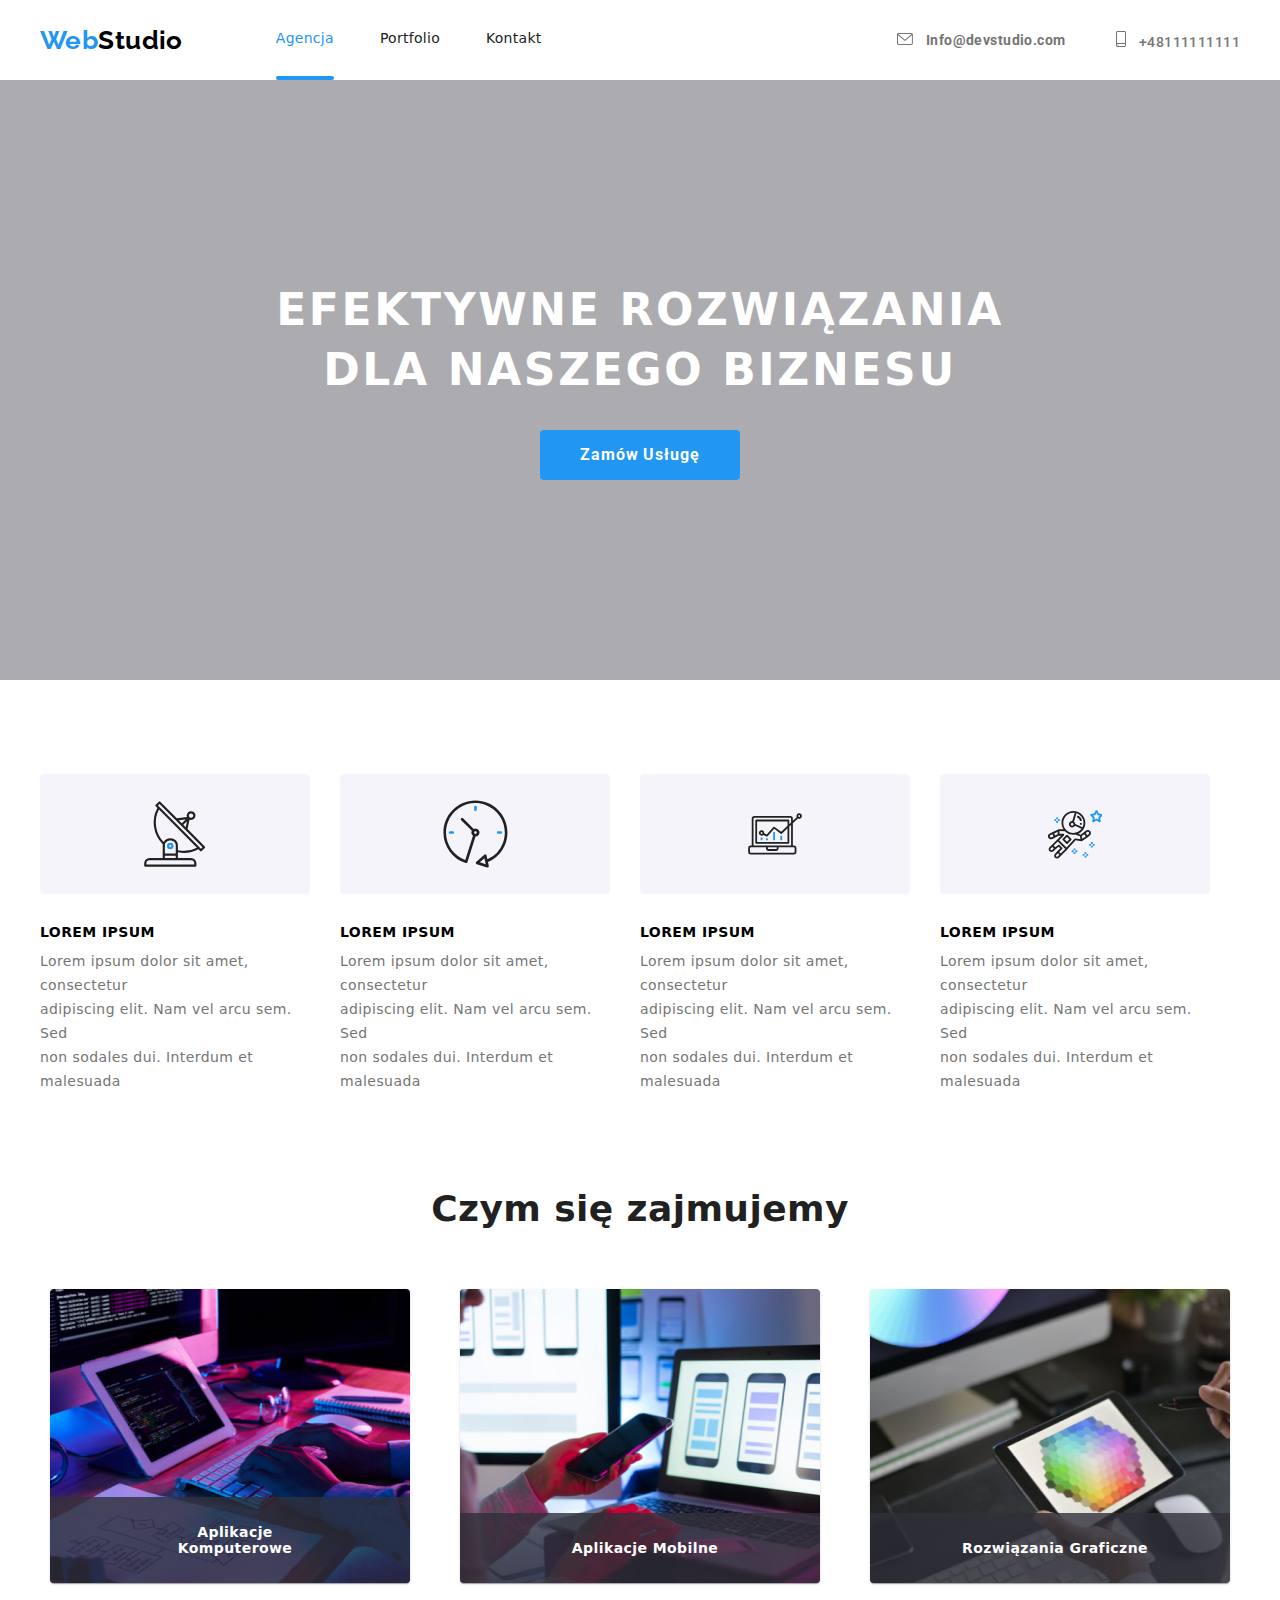
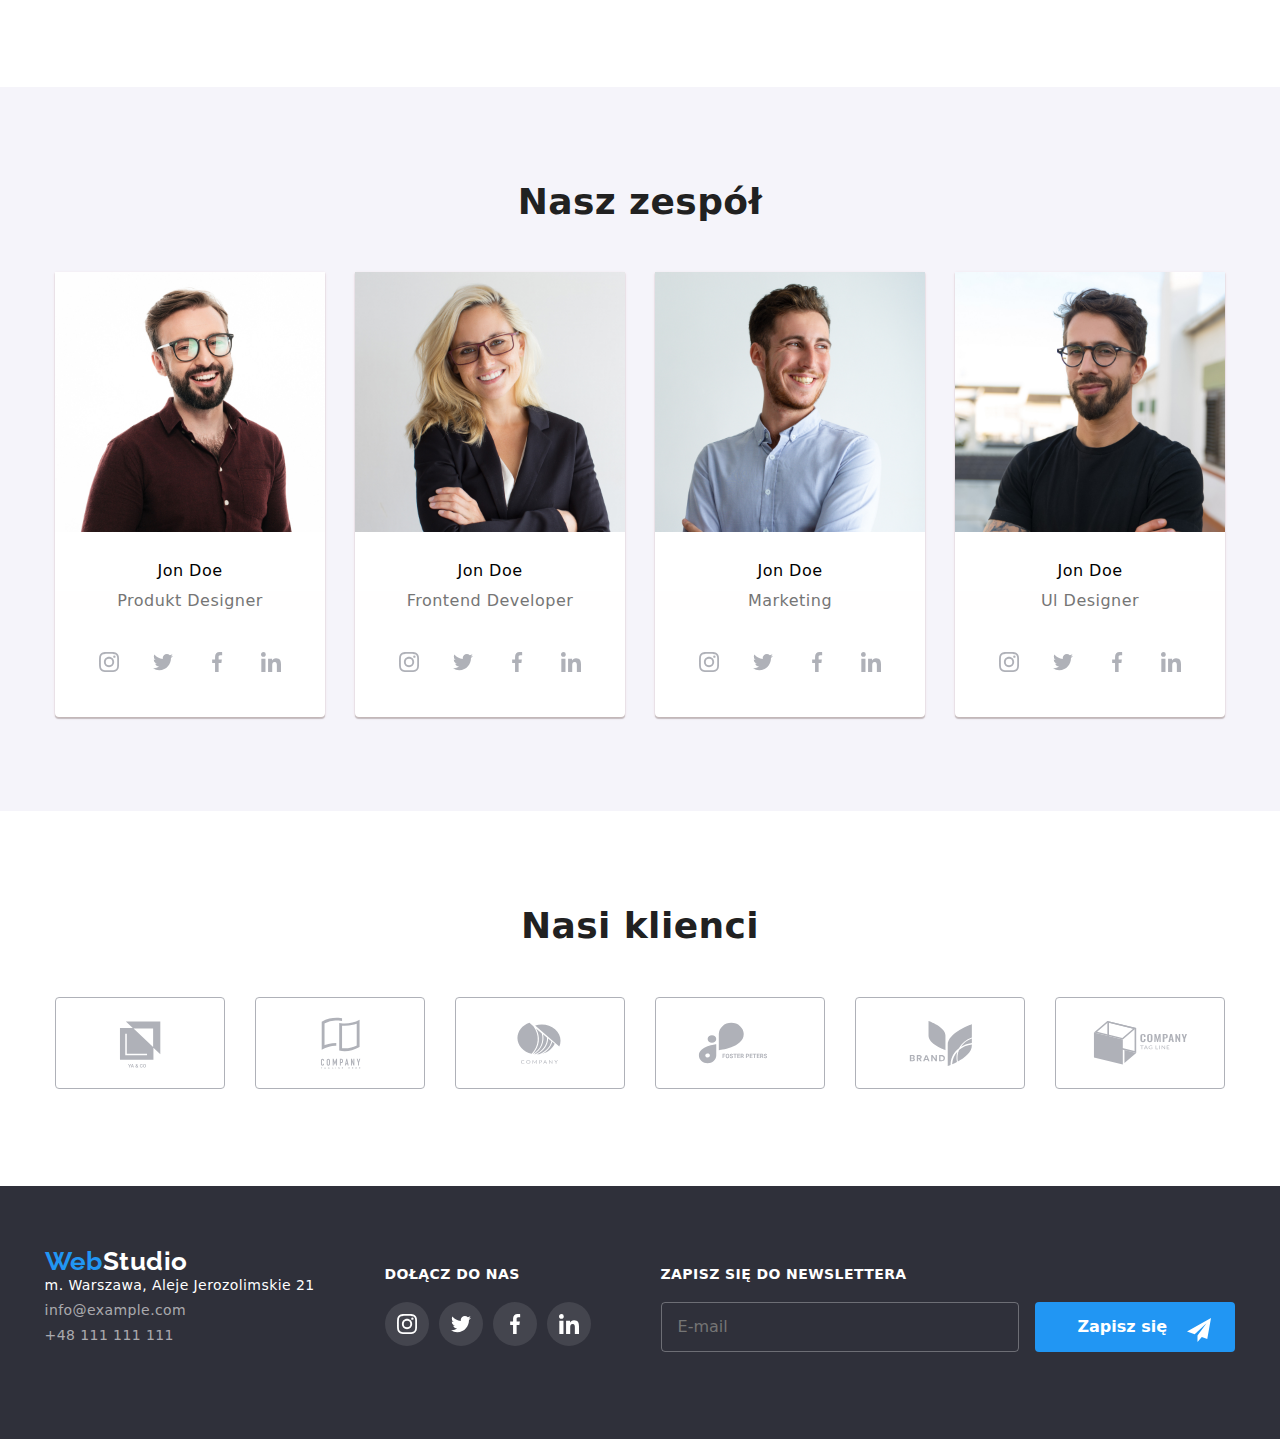
==== commit c49a61a0: "upload" ====
--- a/index.html
+++ b/index.html
@@ -533,73 +533,91 @@
 
 </footer>
 <div class="backdrop is-hidden" data-modal>
-<div class="modal">
-  <button type="button" class="close-btn" data-modal-close>X</button>
-
-  <form class="form">
-  <h6 class="form__heading">Zostaw swoje dane w formularzu poniżej</h6>
-
-  <label for="fullname" class="form__hover">
-   Imie
-   <svg class="form__icons icon-position1">
-    <use
-      xlink:href="./images/icons.svg#person-logo"
-      width="12"
-      height="12"
-    ></use></svg
-  >
-    <input type="text" id="fullname"class="form-input" name="username" placeholder="Jacob Kowalski"/>
-  </label>
-
-  <label for="phone-number" class="form__hover">Telefon
-    <svg class="form-icons icon-position2">
-    <use
-    xlink:href="./images/icons.svg#phone-logo"
-              width="13"
-              height="13"
-            ></use>
-          </svg>
-    <input type="tel" id="phone-number" class="form-input" name="phone_number" />
-  </label>
-
-  <label for="user_email" class="form__hover">Email
-    <svg class="form-icons icon-position3">
-      <use
-        xlink:href="./images/icons.svg#email2-logo"
-        width="15"
-        height="12"
-      ></use></svg
-    >
-
-  <input type="email" id="user_email" class="form-input" name="email" id="user_email" />
-  </label>
-
-  <label>
-    Komentarz
-    <textarea name="feedback" rows="5" placeholder="Wprowadź tekst" class="textarea form-input"></textarea>
-    
-  </label>
-
-  <label class="form__statute">
-    <input type="checkbox" />
-    <svg class="tick">
-      <use
-        xlink:href="./images/icons.svg#tick"
-        width="11"
-        height="8"
-      ></use>
-      
-    </svg>
-    <span class="form__marker"></span>
-   <p class="form__text"> Oświadczam iż akceptuję <a href="#" class="blue-text">Regulamin</a> i <a href="#" class="blue-text">Politykę Prywatności.</a></p>
-  </label>
-
-  <button type="submit" class="form__button">Wyślij</button>
-
-</form>
-
-</div>
+  <div class="modal">
+    <button type="button" class="modal__close-button" data-modal-close>
+      <svg>
+        <use
+          xlink:href="./images/icons.svg#x"
+          width="11"
+          height="11"
+          x="8"
+          y="9"
+        ></use>
+      </svg>
+    </button>
+    <h6 class="modal__header">Zostaw swoje dane w formularzu poniżej</h6>
+
+    <label for="full-name" class="modal__hover">
+      Imie
+      <svg class="modal__icon modal__icon-position1">
+        <use
+          xlink:href="./images/icons.svg#person-logo"
+          width="12"
+          height="12"
+        ></use>
+      </svg>
+      <input
+        type="text"
+        name="user-name"
+        class="modal__input"
+        id="full-name"
+    /></label>
+
+    <label for="phone-number" class="modal__hover">
+      Telefon
+      <svg class="modal__icon modal__icon-position2">
+        <use
+          xlink:href="./images/icons.svg#phone-logo"
+          width="13"
+          height="13"
+        ></use>
+      </svg>
+      <input
+        type="tel"
+        name="phone-number"
+        class="modal__input"
+        id="phone-number"
+    /></label>
+
+    <label for="email" class="modal__hover">
+      Email
+      <svg class="modal__icon modal__icon-position3">
+        <use
+          xlink:href="./images/icons.svg#email2-logo"
+          width="15"
+          height="12"
+        ></use>
+      </svg>
+      <input type="email" name="email" class="modal__input" id="email"
+    /></label>
+
+    <label class="modal__hover">
+      Komentarz
+      <textarea
+        name="comment"
+        placeholder="Wprowadź tekst"
+        class="modal__input modal__comment"
+      ></textarea>
+    </label>
+    <label class="modal__terms-and-conditions">
+      <input type="checkbox" />
+      <svg class="modal__tick">
+        <use
+          xlink:href="./images/icons.svg#tick"
+          width="11"
+          height="8"
+        ></use>
+      </svg>
+      <span class="modal__checkmark"></span>Oświadczam iż akceptuję
+      <a href="#" class="modal__links">Regulamin</a> i
+      <a href="#" class="modal__links">Politykę Prywatności.</a>
+    </label>
+
+    <label>
+      <button type="submit" class="modal__button">Wyślij</button>
+    </label>
+  </div>
 </div>
 <script src="./js/modal.js"></script>
   </body>
-</html>
+</html>--- a/css/styles.css
+++ b/css/styles.css
@@ -1,18 +1,3 @@
-:root {
-  --white: #fff;
-  --notwhite: #f5f4fa;
-  --black: #000;
-  --notblack: #212121;
-  --blue: #2196f3;
-  --gray: #757575;
-  --darkgrey: #2f303a;
-  --productborder: #eeeeee;
-  --background: rgba(47, 48, 58, 0.4);
-  --backgroundbox: rgba(47, 48, 58, 0.8);
-  --iconcolor: #afb1b8;
-  --footericon: rgba(255, 255, 255, 0.1);
-  --placeholder-text: rgba(117, 117, 117, 0.5);
-}
 
    *{
     margin:0;
@@ -20,14 +5,6 @@
     list-style:none;
     text-decoration:none;
     box-sizing:border-box}
-
-body {
-  font-family: "Roboto", "Raleway", sans-serif;
-  color: #2f303a;
-  font-size: 14px;
-  letter-spacing: 0.03em;
-}
-/*menu-nav*/
 .container {
   width: 1200px;
   margin: 0 auto;
@@ -89,6 +66,7 @@
   justify-content: center;
   gap: 50px;
   margin-left: auto;
+  font-family: "Roboto"
 }
 .header__contact-color{
   color:#757575;
@@ -504,7 +482,7 @@
   overflow:hidden
 }
 
-.description-slidein{
+.project__item:hover .description-slidein{
   transform:translateY(0)
 }
 
@@ -525,193 +503,175 @@
 }
 
 /*okno modalne*/
-.backdrop {
-  position: fixed;
-  left: 0;
-  top: 0;
-  width: 100%;
-  height: 100%;
-  background-color: rgba(0, 0, 0, 0.1);
-  transition: all 250ms ease-in;
-}
-.modal {
-  position: absolute;
-  top: 50%;
-  left: 50%;
-  transform: translate(-50%, -50%);
-  width: 528px;
-  min-height: 581px;
-  background-color: #fff;
-}
-.is-hidden {
-  opacity: 0;
-  visibility: hidden;
-  pointer-events: none;
-  transition: all 250ms ease-in;
-}
-.close-btn {
-  position: absolute;
-  top: 3px;
-  right: 4px;
-  width: 30px;
-  height: 30px;
-  background-color: #fff;
-  border: 1px solid rgba(0, 0, 0, 0.1);
-  border-radius: 50%;
-  cursor: pointer;
-}
-.form__heading {
-  font-size: 20px;
-  font-weight: 700;
-  line-height: 1.172;
-  color: var(--notblack);
-  margin: 40px 0 20px 0;
-  text-align: center;
-}
-
-label {
-  display: flex;
-  flex-direction: column;
-  margin-bottom: 10px;
-}
-.form {
-  display: flex;
-  flex-direction: column;
-
-  align-items: center;
-}
-.form__input {
-  box-sizing: border-box;
-  width: 448px;
-  height: 40px;
-  left: 576px;
-  top: 382px;
-  margin-top: 4px;
-  border: 1px solid rgba(33, 33, 33, 0.2);
-  border-radius: 4px;
-  padding-left: 42px;
-}
-
-.form__textarea {
-  resize: none;
-  width: 448px;
-  height: 120px;
-  padding: 12px 16px;
-  border-radius: 4px;
-  transition: 250ms cubic-bezier(0.4, 0, 0.2, 1);
-}
-
-.form__textarea::placeholder {
-  color: var(--placeholder-text);
-}
-.form__textarea:hover,
-.form__textarea:focus,
-.form__textarea:active {
-  border: var(--blue) 1px solid;
-  box-shadow: none;
-  outline: none;
-}
-.form__icons {
-  fill: var(--notblack);
-  width: 15px;
-  height: 13px;
-  position: absolute;
-}
-.form__hover:hover > .form__input,
-.form__hover:focus > .form__input {
-  border: var(--blue) 1px solid;
-  box-shadow: none;
-  outline: none;
-}
-.form__hover:hover > .form__icons,
-.form__hover:focus > .form__icons {
-  fill: var(--blue);
-}
-.form__textarea {
-  border: 1px solid rgba(33, 33, 33, 0.2);
-  resize: none;
-  width: 448px;
-  height: 120px;
-  padding: 12px 16px;
-  border-radius: 4px;
-  border: 1px solid rgba(33, 33, 33, 0.2);
-  transition: 250ms cubic-bezier(0.4, 0, 0.2, 1);
-}
-
-.icon-position1 {
-  top: 117px;
-  left: 55px;
-}
-.icon-position2 {
-  top: 191px;
-  left: 52px;
-}
-.icon-position3 {
-  top: 260px;
-  left: 52px;
-}
-.form__button {
-  width: 200px;
-  height: 50px;
-  font-weight: 700;
-  font-size: 16px;
-  background: var(--blue);
-  border-radius: 4px;
-  border-style: none;
-  cursor: pointer;
-  color: var(--white);
-  margin-bottom: 40px;
-}
-.tick {
-  fill: var(--white);
-  width: 11px;
-  height: 8px;
-  position: absolute;
-  left: 47px;
-  top: 459px;
-  z-index: 999;
-}
-
-.form__statute {
-  font-size: 14px;
-  padding: 10px 0 20px 0;
-  cursor: pointer;
-}
-.form__statute input {
-  position: absolute;
-  opacity: 0;
-  height: 0;
-  width: 0;
-}
-.form__marker {
-  position: absolute;
-  cursor: pointer;
-  top: 455px;
-  left: 45px;
-  height: 16px;
-  width: 16px;
-  border-radius: 2px;
-  background-color: var(--white);
-  border: var(--notblack) 2px solid;
-}
-.form__statute input:checked ~ .form__marker {
-  background-color: var(--blue);
-  border: none;
-}
-.form__marker:after {
-  content: "";
-  position: absolute;
-  display: none;
-}
-.form__statute input:checked ~ .form__marker:after {
-  display: block;
-}
-.form__text {
-  font-style: normal;
-  font-weight: 400;
-  font-size: 14px;
-  line-height: 1.71;
-  letter-spacing: 0.03em;
-  color: #757575;
-  margin: 0;
-}
+.backdrop{
+  left:0;
+  top:0;
+  width:100%;
+  height:100%;
+  background-color:rgba(0,0,0,.2);
+  position:fixed;
+  transition:all 250ms ease-in
+}
+.is-hidden{
+  visibility:hidden;
+  opacity:0;
+  pointer-events:none;
+  transition:all 250ms ease-in
+}
+.modal{
+  position:absolute;
+  top:50%;
+  left:50%;
+  transform:translate(-50%, -50%);
+  width:528px;
+  min-height:581px;
+  background-color:#fff;
+  align-items:center;
+  display:flex;
+  flex-direction:column;
+  font-size:12px;
+  gap:10px;
+  color:#757575
+}
+.modal__close-button{
+  position:absolute;
+  top:8px;
+  right:8px;
+  background-color:#fff;
+  border:1px solid rgba(0,0,0,.1);
+  border-radius:50%;
+  cursor:pointer;
+  width:30px;
+  height:30px
+}
+.modal__header{
+  font-size:20px;
+  font-weight:700;
+  line-height:1.172;
+  color:#212121;
+  margin:40px 0 20px 0
+}
+.modal__hover:hover>.modal__input,
+.modal__hover:focus>.modal__input{
+  border:#2196f3 1px solid;
+  box-shadow:none;outline:none
+}
+.modal__hover:hover>.modal__icon,
+.modal__hover:focus>.modal__icon{
+  fill:#2196f3
+}
+.modal__input{
+  width:448px;
+  height:40px;
+  display:block;
+  margin:4px 0 0 0;
+  border-radius:4px;
+  border:rgba(33,33,33,.2) 1px solid;
+  padding:0 0 0 30px;
+  outline:none;
+  transition:250ms cubic-bezier(0.4, 0, 0.2, 1)
+}
+.modal__comment{
+  resize:none;
+  width:448px;
+  height:120px;
+  padding:12px 16px;
+  border-radius:4px;
+  outline:none;
+  transition:250ms cubic-bezier(0.4, 0, 0.2, 1)
+}
+.modal__comment::-moz-placeholder{
+  color:rgba(117,117,117,.5019607843)
+}
+.modal__comment:-ms-input-placeholder{
+  color:rgba(117,117,117,.5019607843)
+}
+.modal__comment::placeholder{
+  color:rgba(117,117,117,.5019607843)
+}
+.modal__button{
+  background-color:#2196f3;
+  border-radius:4px;
+  width:200px;
+  height:50px;
+  border:none;
+  color:#fff;
+  font-weight:700;
+  font-size:16px;
+  cursor:pointer}
+  .modal__terms-and-conditions{
+    font-size:14px;
+    padding:10px 0 20px 0
+  }
+  .modal__terms-and-conditions input{
+    position:absolute;
+    opacity:0;
+    height:0;
+    width:0
+  }
+  .modal__terms-and-conditions input:checked~.modal__checkmark{
+    background-color:#2196f3;
+    border:none
+  }
+  .modal__terms-and-conditions :checked~.modal__checkmark:after{
+    display:block
+  }
+  .modal__checkmark{
+    position:absolute;
+    cursor:pointer;
+    top:455px;
+    left:45px;
+    height:16px;
+    width:16px;
+    border-radius:2px;
+    background-color:#fff;
+    border:#212121 2px solid
+  }
+  .modal__checkmark:after{
+    content:"";
+    position:absolute;
+    display:none
+  }
+  .modal__tick{
+    fill:#fff;
+    width:11px;
+    height:8px;
+    position:absolute;
+    left:48px;
+    top:459px;
+    z-index:999
+  }
+  .modal__links{
+    text-decoration:
+    underline;
+    color:#2196f3
+  }
+  .modal__icon{
+    fill:#212121;
+    width:15px;
+    height:13px;
+    position:absolute;
+    transition:fill 250ms cubic-bezier(0.4, 0, 0.2, 1)
+  }
+  .modal__icon-position1{
+    top:125px;
+    left:52px
+  }
+  .modal__icon-position2{
+    top:194px;
+    left:52px
+  }
+  .modal__icon-position3{
+    top:260px;
+    left:52px
+  }
+  body{
+    background-color:#fff;
+    color:#757575;
+    font-size:14px;
+    letter-spacing:.03em
+  }
+  .container{
+    width:1200px;
+    margin:0 auto
+  }
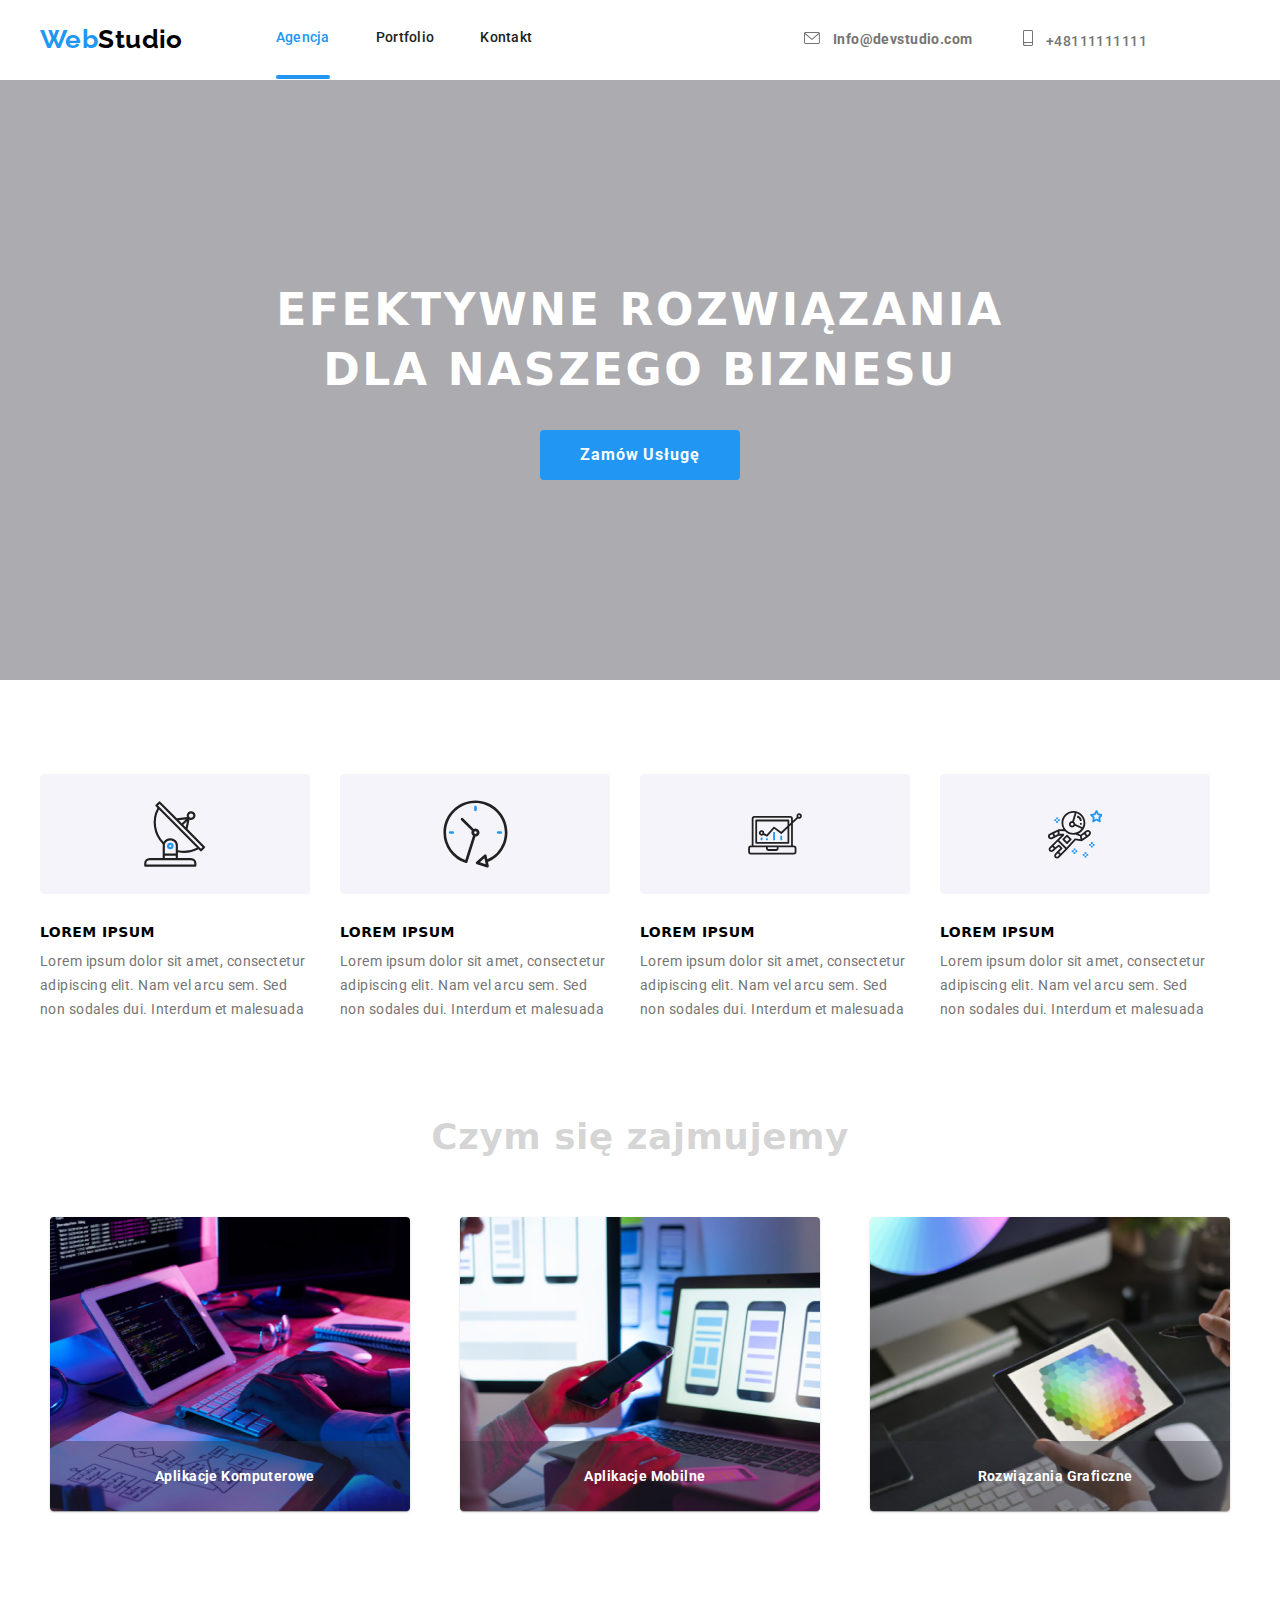
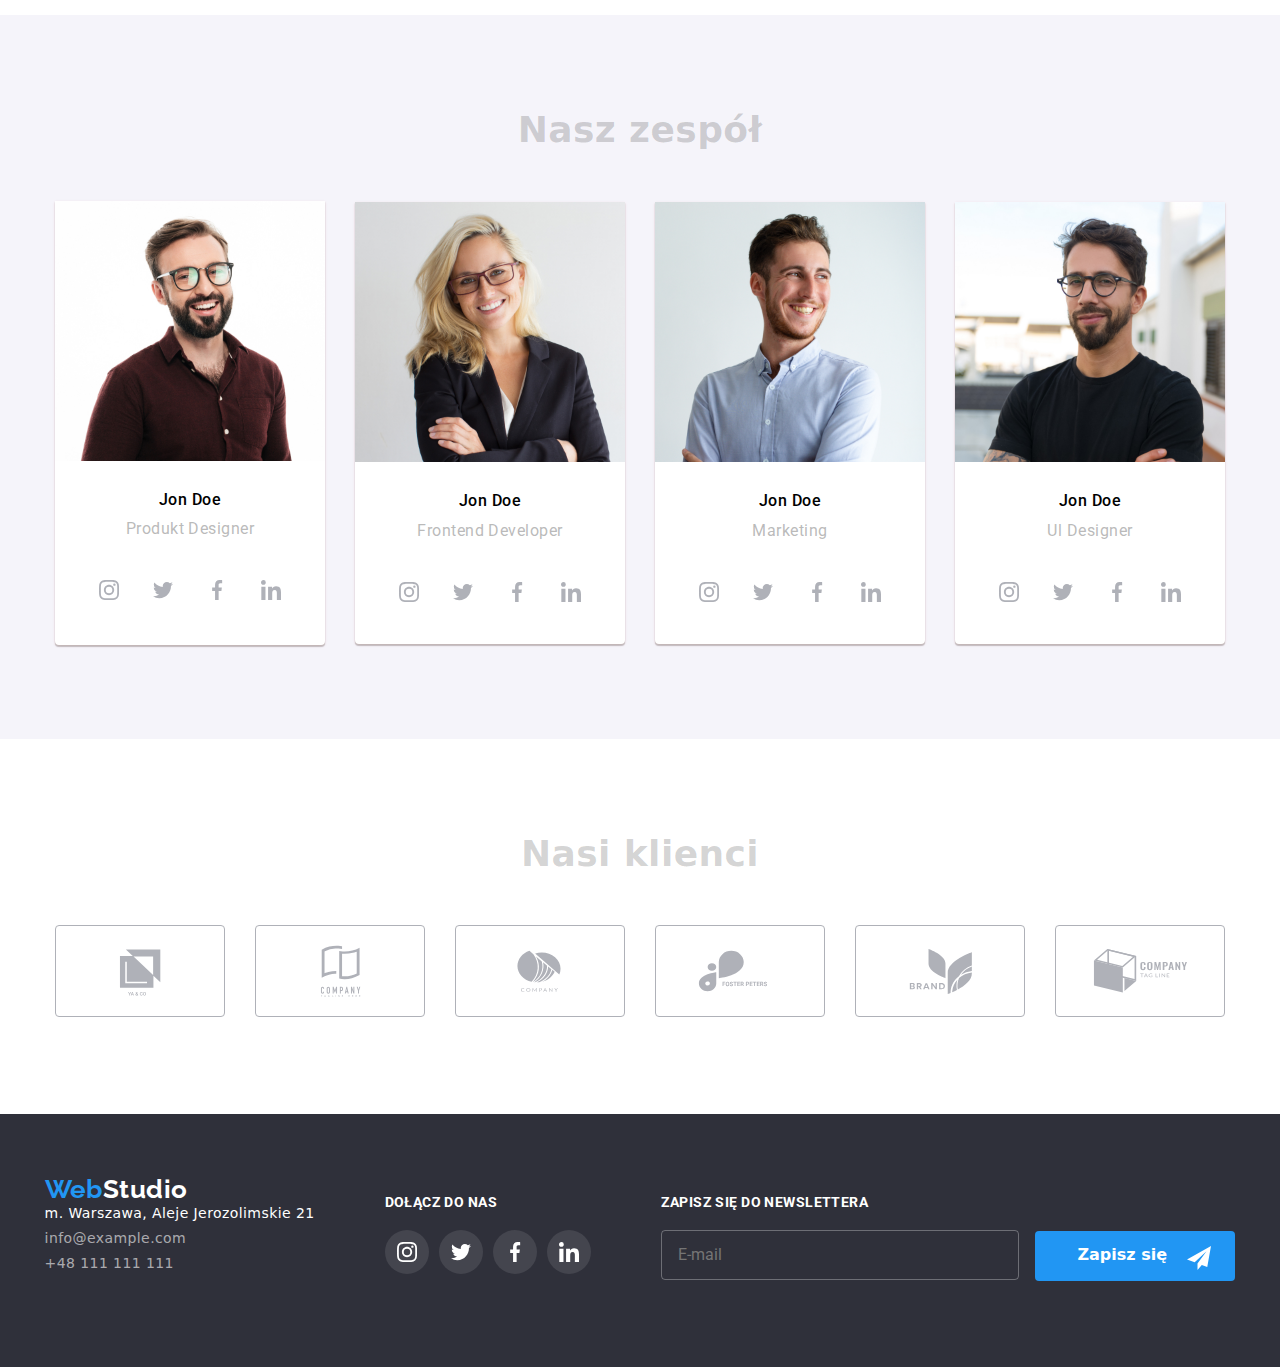
==== commit d0baeea9: "upload" ====
--- a/index.html
+++ b/index.html
@@ -4,11 +4,8 @@
     <meta charset="UTF-8" />
     <meta http-equiv="X-UA-Compatible" content="IE=edge" />
     <meta name="viewport" content="width=device-width, initial-scale=1.0" />
-    <link
-    rel="stylesheet"
-    href="./css/modern-normalize.css"
-  />
-    <link rel="stylesheet" href="./css/styles.css" />
+  <link href="./public/css/main.min.css" rel="stylesheet" />
+    <link href="./css/modern-normalize.css" rel="stylesheet" />
     <link
     href="https://fonts.googleapis.com/css2?family=Raleway:wght@700&family=Roboto:wght@400;500;700;900&display=swap"
     rel="stylesheet"
@@ -67,7 +64,7 @@
 
 <section>
   <div class="container">
-  <ul class="lorem__list">
+  <ul class="lorem">
     <li>
       <div class="lorem__icon">
       <svg width="65.32" height="70">
@@ -121,7 +118,7 @@
 <section>
   <div class="container block">
 <h2 class="block__heading">Czym się zajmujemy</h2>
-<ul class="job__list">
+<ul class="job">
   <div class="job__images">
   <li><img src=images/img.png alt="laptop-1" class="job__item"></li>
   <p class="job__text">Aplikacje Komputerowe</p>
@@ -355,7 +352,7 @@
 <section>
   <div class="container block">
       <h1 class="block__heading">Nasi klienci</h1>
-      <ul class="client__logos">
+      <ul class="client">
         <li>
           <a href="index.html">
             <svg class="client__logo">
--- a/public/css/main.min.css
+++ b/public/css/main.min.css
@@ -0,0 +1 @@
+*{margin:0;padding:0;list-style:none;text-decoration:none;-webkit-box-sizing:border-box;box-sizing:border-box}.header{display:-webkit-box;display:-ms-flexbox;display:flex;-webkit-box-orient:horizontal;-webkit-box-direction:normal;-ms-flex-direction:row;flex-direction:row;gap:93px;padding:24px 0 25px 0;-webkit-box-align:center;-ms-flex-align:center;align-items:center;-webkit-box-pack:center;-ms-flex-pack:center;justify-content:center}.header__logo{font-family:"Raleway",sans-serif;font-size:26px;font-weight:700;color:#000;line-height:1.193}.header__logo-color{color:#2196f3}.header__nav{display:-webkit-box;display:-ms-flexbox;display:flex;-webkit-box-orient:horizontal;-webkit-box-direction:normal;-ms-flex-direction:row;flex-direction:row;font-weight:500;letter-spacing:.02em;line-height:1.2;gap:46px}.header__nav-color{font-family:"Roboto",sans-serif;color:#212121;-webkit-transition:250ms cubic-bezier(0.4, 0, 0.2, 1);transition:250ms cubic-bezier(0.4, 0, 0.2, 1)}.header__nav-color:hover,.header__nav-color :focus{color:#2196f3}.header__active::after{content:"";display:block;width:100%;height:4px;bottom:0;left:0;background-color:#2196f3;-webkit-transform:translateY(29px);transform:translateY(29px);border-radius:2px}.header__active{color:#2196f3}.header__contact{display:-webkit-box;display:-ms-flexbox;display:flex;-webkit-box-orient:horizontal;-webkit-box-direction:normal;-ms-flex-direction:row;flex-direction:row;font-weight:500;-webkit-box-align:center;-ms-flex-align:center;align-items:center;-webkit-box-pack:center;-ms-flex-pack:center;justify-content:center;gap:50px;margin-left:auto;font-family:"Roboto"}.header__contact-color{color:#757575;fill:#757575;-webkit-transition:250ms cubic-bezier(0.4, 0, 0.2, 1);transition:250ms cubic-bezier(0.4, 0, 0.2, 1)}.header__contact:hover{color:#2196f3;fill:#2196f3}.header svg{margin:0 10px 0 0}.section{background-image:url("https://raw.githubusercontent.com/SylwiaFlorek/goit-markup-hw-04/main/images/background.jpg");background-color:rgba(47,48,58,.4);background-blend-mode:difference;background-position:center;background-repeat:no-repeat;width:100%}.section__container{display:-webkit-box;display:-ms-flexbox;display:flex;-webkit-box-pack:center;-ms-flex-pack:center;justify-content:center;-webkit-box-align:center;-ms-flex-align:center;align-items:center;-webkit-box-orient:vertical;-webkit-box-direction:normal;-ms-flex-direction:column;flex-direction:column;padding:200px 0;gap:30px}.section__heading{font-size:44px;color:#fff;letter-spacing:.06em;font-weight:900;text-align:center;line-height:1.364}.section__button{background-color:#2196f3;border-radius:4px;color:#fff;width:200px;height:50px;cursor:pointer;border:none;font-family:"Roboto",sans-serif;font-size:16px;font-weight:700;letter-spacing:.06em}.section__button:hover{background-color:#2196f3;cursor:pointer;-webkit-box-shadow:0px 1px 3px rgba(197,197,197,.12),0px 1px 1px #c5c5c5,0px 2px 1px rgba(197,197,197,.2);box-shadow:0px 1px 3px rgba(197,197,197,.12),0px 1px 1px #c5c5c5,0px 2px 1px rgba(197,197,197,.2)}.section__button:active{-webkit-box-shadow:inset 1px 1px 1px 1px rgba(0,0,0,.3);box-shadow:inset 1px 1px 1px 1px rgba(0,0,0,.3)}.lorem{display:-webkit-box;display:-ms-flexbox;display:flex;-webkit-box-orient:horizontal;-webkit-box-direction:normal;-ms-flex-direction:row;flex-direction:row;gap:30px;padding:94px 0 0 0}.lorem__text{font-family:"Roboto",sans-serif;line-height:.03em;line-height:1.71;width:270px;text-align:left}.lorem__icon{display:-webkit-box;display:-ms-flexbox;display:flex;-webkit-box-pack:center;-ms-flex-pack:center;justify-content:center;-webkit-box-align:center;-ms-flex-align:center;align-items:center;-webkit-box-orient:horizontal;-webkit-box-direction:normal;-ms-flex-direction:row;flex-direction:row;background-color:#f5f4fa;height:120px;width:270px;border-radius:4px;margin-bottom:30px}.lorem__icon:hover{fill:#2196f3}.lorem__heading{font-weight:700;font-size:14px;line-height:1.2em;letter-spacing:.03em;text-transform:uppercase;color:#000;margin:0 0 10px 0;line-height:1.1428571429}.block{display:-webkit-box;display:-ms-flexbox;display:flex;-webkit-box-pack:center;-ms-flex-pack:center;justify-content:center;-webkit-box-align:center;-ms-flex-align:center;align-items:center;-webkit-box-orient:vertical;-webkit-box-direction:normal;-ms-flex-direction:column;flex-direction:column;padding:94px 0;gap:50px}.block__background{background-color:#f5f4fa}.block__heading{font-size:36px;color:rgba(33,33,33,.2)}.job{display:-webkit-box;display:-ms-flexbox;display:flex;-webkit-box-orient:horizontal;-webkit-box-direction:normal;-ms-flex-direction:row;flex-direction:row;gap:30px;padding-left:0}.job__item{list-style-type:none;width:370px;height:294px;display:-webkit-box;display:-ms-flexbox;display:flex}.job__images{position:relative;margin:10px;border-radius:4px;overflow:hidden;-webkit-box-shadow:0px 2px 1px -1px rgba(0,0,0,.2),0px 1px 1px 0px rgba(0,0,0,.14),0px 1px 3px 0px rgba(0,0,0,.12);box-shadow:0px 2px 1px -1px rgba(0,0,0,.2),0px 1px 1px 0px rgba(0,0,0,.14),0px 1px 3px 0px rgba(0,0,0,.12)}.job__images>.job__text{position:absolute;bottom:0;margin:0;padding:27px 90px;width:370px;font-family:"Roboto",sans-serif;font-size:14px;font-weight:700;line-height:16px;letter-spacing:.03em;text-align:center;background-color:rgba(47,48,58,.4);color:#fff}img{display:block;max-width:100%;height:auto}.social{background-color:#f5f4fa;padding:94px 0}.social__list{display:-webkit-box;display:-ms-flexbox;display:flex;-webkit-box-pack:center;-ms-flex-pack:center;justify-content:center;-webkit-box-align:center;-ms-flex-align:center;align-items:center;-webkit-box-orient:horizontal;-webkit-box-direction:normal;-ms-flex-direction:row;flex-direction:row;gap:30px;padding-left:0}.social__item{width:270px;height:260px}.social__images{background-color:#fff;-webkit-box-shadow:0px 1px 3px rgba(201,45,45,.12),0px 1px 1px #c5c5c5,0px 2px 1px rgba(0,0,0,.2);box-shadow:0px 1px 3px rgba(201,45,45,.12),0px 1px 1px #c5c5c5,0px 2px 1px rgba(0,0,0,.2);border-radius:0px 0px 4px 4px;text-align:center}.social__name{gap:99px;font-family:"Roboto",sans-serif;font-weight:500;font-size:16px;text-align:center;letter-spacing:.03em;color:#000;margin:30px 0 10px 0}.social__text{font-size:16px;line-height:1.2em;text-align:center;letter-spacing:.03em;background:#fff;color:rgba(117,117,117,.5019607843);font-family:"Roboto",sans-serif;font-size:16px;margin:0 0 30px 0}.social__icons{display:-webkit-box;display:-ms-flexbox;display:flex;-webkit-box-orient:horizontal;-webkit-box-direction:normal;-ms-flex-direction:row;flex-direction:row;gap:10px;margin-bottom:30px;padding-left:32px}.social__icon{width:44px;height:44px;background-color:rgba(255,255,255,.1019607843);border-radius:50%;fill:#afb1b8;-webkit-transition:250ms cubic-bezier(0.4, 0, 0.2, 1);transition:250ms cubic-bezier(0.4, 0, 0.2, 1)}.social__icon:hover,.social__icon :focus{cursor:pointer;fill:#fff;background-color:#2196f3}.client{display:-webkit-box;display:-ms-flexbox;display:flex;-webkit-box-orient:horizontal;-webkit-box-direction:normal;-ms-flex-direction:row;flex-direction:row;gap:30px;padding:0}.client__logo{border-radius:4px;border:#afb1b8 solid 1px;width:170px;height:92px;fill:#afb1b8;-webkit-transition:250ms cubic-bezier(0.4, 0, 0.2, 1);transition:250ms cubic-bezier(0.4, 0, 0.2, 1)}.client__logo:hover,.client__logo :focus{fill:#2196f3;border:#2196f3 solid 1px}footer{background-color:#2f303a;padding:60px 0}.footer{display:-webkit-box;display:-ms-flexbox;display:flex;-webkit-box-orient:horizontal;-webkit-box-direction:normal;-ms-flex-direction:row;flex-direction:row;-webkit-box-pack:center;-ms-flex-pack:center;justify-content:center;gap:70px}.footer__logo{font-family:"Raleway",sans-serif;font-size:26px;font-weight:700;color:#fff;line-height:1.193}.footer__logo-color{color:#2196f3}.footer__adress p{font-style:normal;color:#fff;padding:0}.footer__links li{display:-webkit-box;display:-ms-flexbox;display:flex;-webkit-box-orient:vertical;-webkit-box-direction:normal;-ms-flex-direction:column;flex-direction:column;gap:9px;margin:9px 0}.footer__link{color:rgba(255,255,255,.6);-webkit-transition:250ms cubic-bezier(0.4, 0, 0.2, 1);transition:250ms cubic-bezier(0.4, 0, 0.2, 1)}.footer__link:hover{color:#2196f3}.footer__heading{font-family:"Roboto",sans-serif;font-weight:700;font-size:14px;color:#fff;text-transform:uppercase;margin:20px 0 20px 0px}.footer__icons{display:-webkit-box;display:-ms-flexbox;display:flex;gap:10px;margin-bottom:30px}.footer__icon{width:44px;height:44px;background-color:rgba(255,255,255,.1019607843);border-radius:50%;fill:#fff;-webkit-transition:250ms cubic-bezier(0.4, 0, 0.2, 1);transition:250ms cubic-bezier(0.4, 0, 0.2, 1)}.footer__icon:hover,.footer __icon :focus{background-color:#2196f3;fill:#fff;cursor:pointer}.footer__sign-up{background-color:rgba(0,0,0,0);border:solid rgba(255,255,255,.3) 1px;border-radius:4px;width:358px;height:50px;color:rgba(255,255,255,.6);padding:16px;font-family:"Roboto",sans-serif;font-size:16px}.footer__button{background-color:#2196f3;color:#fff;width:200px;height:50px;-webkit-box-align:center;-ms-flex-align:center;align-items:center;font-size:16px;font-weight:700;border-radius:4px;border-style:none;margin-left:12px;text-align:left;padding-left:42px;cursor:pointer}.footer__button-icon{fill:#fff;position:absolute;width:50px;height:24px}.header-line-border{border-bottom:#ececec solid 1px}.buttons{display:-webkit-box;display:-ms-flexbox;display:flex;-webkit-box-pack:center;-ms-flex-pack:center;justify-content:center;gap:8px;margin:94px 0 0 0}.buttons__style{background-color:#f5f4fa;border-width:0;height:38px;font-size:16px;font-weight:500;line-height:1.625;border-radius:3px;padding:6px 22px;font-family:"Roboto";-webkit-transition:250ms cubic-bezier(0.4, 0, 0.2, 1);transition:250ms cubic-bezier(0.4, 0, 0.2, 1)}.buttons__style:focus,.buttons__style:hover{-webkit-box-shadow:0px 3px 1px rgba(0,0,0,.1),0px 1px 2px rgba(0,0,0,.08),0px 2px 2px rgba(0,0,0,.12);box-shadow:0px 3px 1px rgba(0,0,0,.1),0px 1px 2px rgba(0,0,0,.08),0px 2px 2px rgba(0,0,0,.12);background-color:#2196f3;color:#fff;cursor:pointer}.project{display:-webkit-box;display:-ms-flexbox;display:flex;-webkit-box-pack:center;-ms-flex-pack:center;justify-content:center;-webkit-box-align:center;-ms-flex-align:center;align-items:center;-webkit-box-orient:horizontal;-webkit-box-direction:normal;-ms-flex-direction:row;flex-direction:row;gap:30px;-ms-flex-wrap:wrap;flex-wrap:wrap;margin-top:50px;margin-bottom:94px}.project__item{border:#eee solid 1px;-ms-flex-preferred-size:calc((100% - 90px)/3);flex-basis:calc((100% - 90px)/3);height:404px;margin:0;-webkit-transition:250ms cubic-bezier(0.4, 0, 0.2, 1);transition:250ms cubic-bezier(0.4, 0, 0.2, 1)}.project__item:hover .description-slidein{-webkit-transform:translateY(0);transform:translateY(0)}.project__item:hover:hover,.project__item:hover :focus>li{-webkit-box-shadow:0px 1px 1px rgba(0,0,0,.12),0px 4px 4px rgba(0,0,0,.06),1px 4px 6px rgba(0,0,0,.16);box-shadow:0px 1px 1px rgba(0,0,0,.12),0px 4px 4px rgba(0,0,0,.06),1px 4px 6px rgba(0,0,0,.16)}.project__name{color:#212121;font-family:"Roboto";font-size:18px;font-weight:700;letter-spacing:.06em;line-height:2;margin:20px 0 4px 24px}.project__style{border:rgba(0,0,0,0) solid 1px;padding-left:24px}.project__text{font-family:"Roboto";line-height:1.88;font-size:14px;margin:0 0 0 24px}.style-line{border-bottom:#f5f4fa solid 1px}.description-hidden{width:372px;position:absolute;overflow:hidden}.description-slidein{-webkit-transition:250ms cubic-bezier(0.4, 0, 0.2, 1);transition:250ms cubic-bezier(0.4, 0, 0.2, 1);-webkit-transform:translateY(100%);transform:translateY(100%);background-color:rgba(33,150,243,.9);display:inline-block;position:relative;width:372px;height:294px;color:#fff;font-size:18px;line-height:1.6;padding-left:24px;padding-top:20px;cursor:pointer}.backdrop{left:0;top:0;width:100%;height:100%;background-color:rgba(0,0,0,.2);position:fixed;-webkit-transition:all 250ms ease-in;transition:all 250ms ease-in}.is-hidden{visibility:hidden;opacity:0;pointer-events:none;-webkit-transition:all 250ms ease-in;transition:all 250ms ease-in}.modal{position:absolute;top:50%;left:50%;-webkit-transform:translate(-50%, -50%);transform:translate(-50%, -50%);width:528px;min-height:581px;background-color:#fff;-webkit-box-align:center;-ms-flex-align:center;align-items:center;display:-webkit-box;display:-ms-flexbox;display:flex;-webkit-box-orient:vertical;-webkit-box-direction:normal;-ms-flex-direction:column;flex-direction:column;font-size:12px;gap:10px;color:#757575}.modal__close-button{position:absolute;top:8px;right:8px;background-color:#fff;border:1px solid rgba(0,0,0,.1);border-radius:50%;cursor:pointer;width:30px;height:30px}.modal__header{font-size:20px;font-weight:700;line-height:1.172;color:#212121;margin:40px 0 20px 0}.modal__hover:hover>.modal__input,.modal__hover:focus>.modal__input{border:#2196f3 1px solid;-webkit-box-shadow:none;box-shadow:none;outline:none}.modal__hover:hover>.modal__icon,.modal__hover:focus>.modal__icon{fill:#2196f3}.modal__input{width:448px;height:40px;display:block;margin:4px 0 0 0;border-radius:4px;border:rgba(33,33,33,.2) 1px solid;padding:0 0 0 30px;outline:none;-webkit-transition:250ms cubic-bezier(0.4, 0, 0.2, 1);transition:250ms cubic-bezier(0.4, 0, 0.2, 1)}.modal__comment{resize:none;width:448px;height:120px;padding:12px 16px;border-radius:4px;outline:none;-webkit-transition:250ms cubic-bezier(0.4, 0, 0.2, 1);transition:250ms cubic-bezier(0.4, 0, 0.2, 1)}.modal__comment::-webkit-input-placeholder{color:rgba(117,117,117,.5019607843)}.modal__comment::-moz-placeholder{color:rgba(117,117,117,.5019607843)}.modal__comment:-ms-input-placeholder{color:rgba(117,117,117,.5019607843)}.modal__comment::-ms-input-placeholder{color:rgba(117,117,117,.5019607843)}.modal__comment::placeholder{color:rgba(117,117,117,.5019607843)}.modal__button{background-color:#2196f3;border-radius:4px;width:200px;height:50px;border:none;color:#fff;font-weight:700;font-size:16px;cursor:pointer}.modal__terms-and-conditions{font-size:14px;padding:10px 0 20px 0}.modal__terms-and-conditions input{position:absolute;opacity:0;height:0;width:0}.modal__terms-and-conditions input:checked~.modal__checkmark{background-color:#2196f3;border:none}.modal__terms-and-conditions :checked~.modal__checkmark:after{display:block}.modal__checkmark{position:absolute;cursor:pointer;top:455px;left:45px;height:16px;width:16px;border-radius:2px;background-color:#fff;border:#212121 2px solid}.modal__checkmark:after{content:"";position:absolute;display:none}.modal__tick{fill:#fff;width:11px;height:8px;position:absolute;left:48px;top:459px;z-index:999}.modal__links{text-decoration:underline;color:#2196f3}.modal__icon{fill:#212121;width:15px;height:13px;position:absolute;-webkit-transition:fill 250ms cubic-bezier(0.4, 0, 0.2, 1);transition:fill 250ms cubic-bezier(0.4, 0, 0.2, 1)}.modal__icon-position1{top:125px;left:52px}.modal__icon-position2{top:194px;left:52px}.modal__icon-position3{top:260px;left:52px}body{font-family:"Roboto",sans-serif,"Raleway",sans-serif;background-color:#fff;color:#757575;font-size:14px;letter-spacing:.03em}.container{width:1200px;margin:0 auto}/*# sourceMappingURL=main.min.css.map */